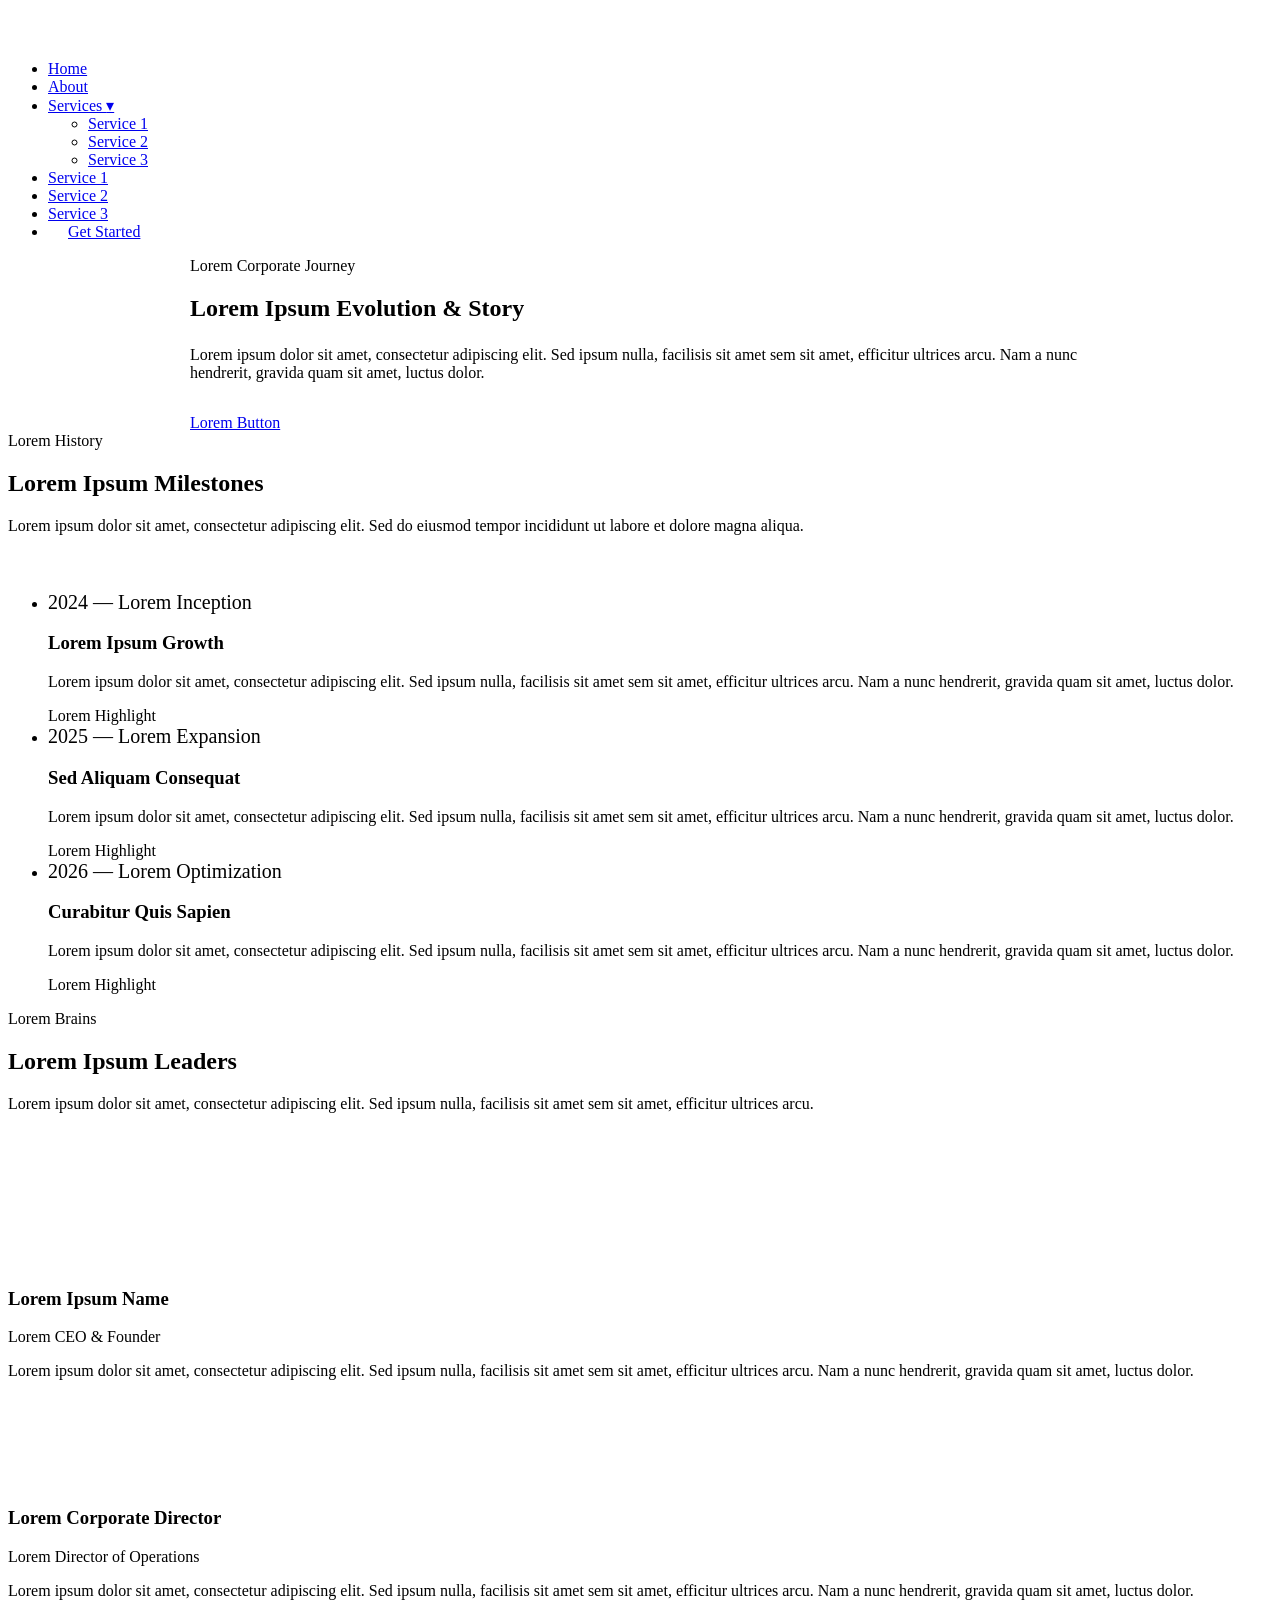
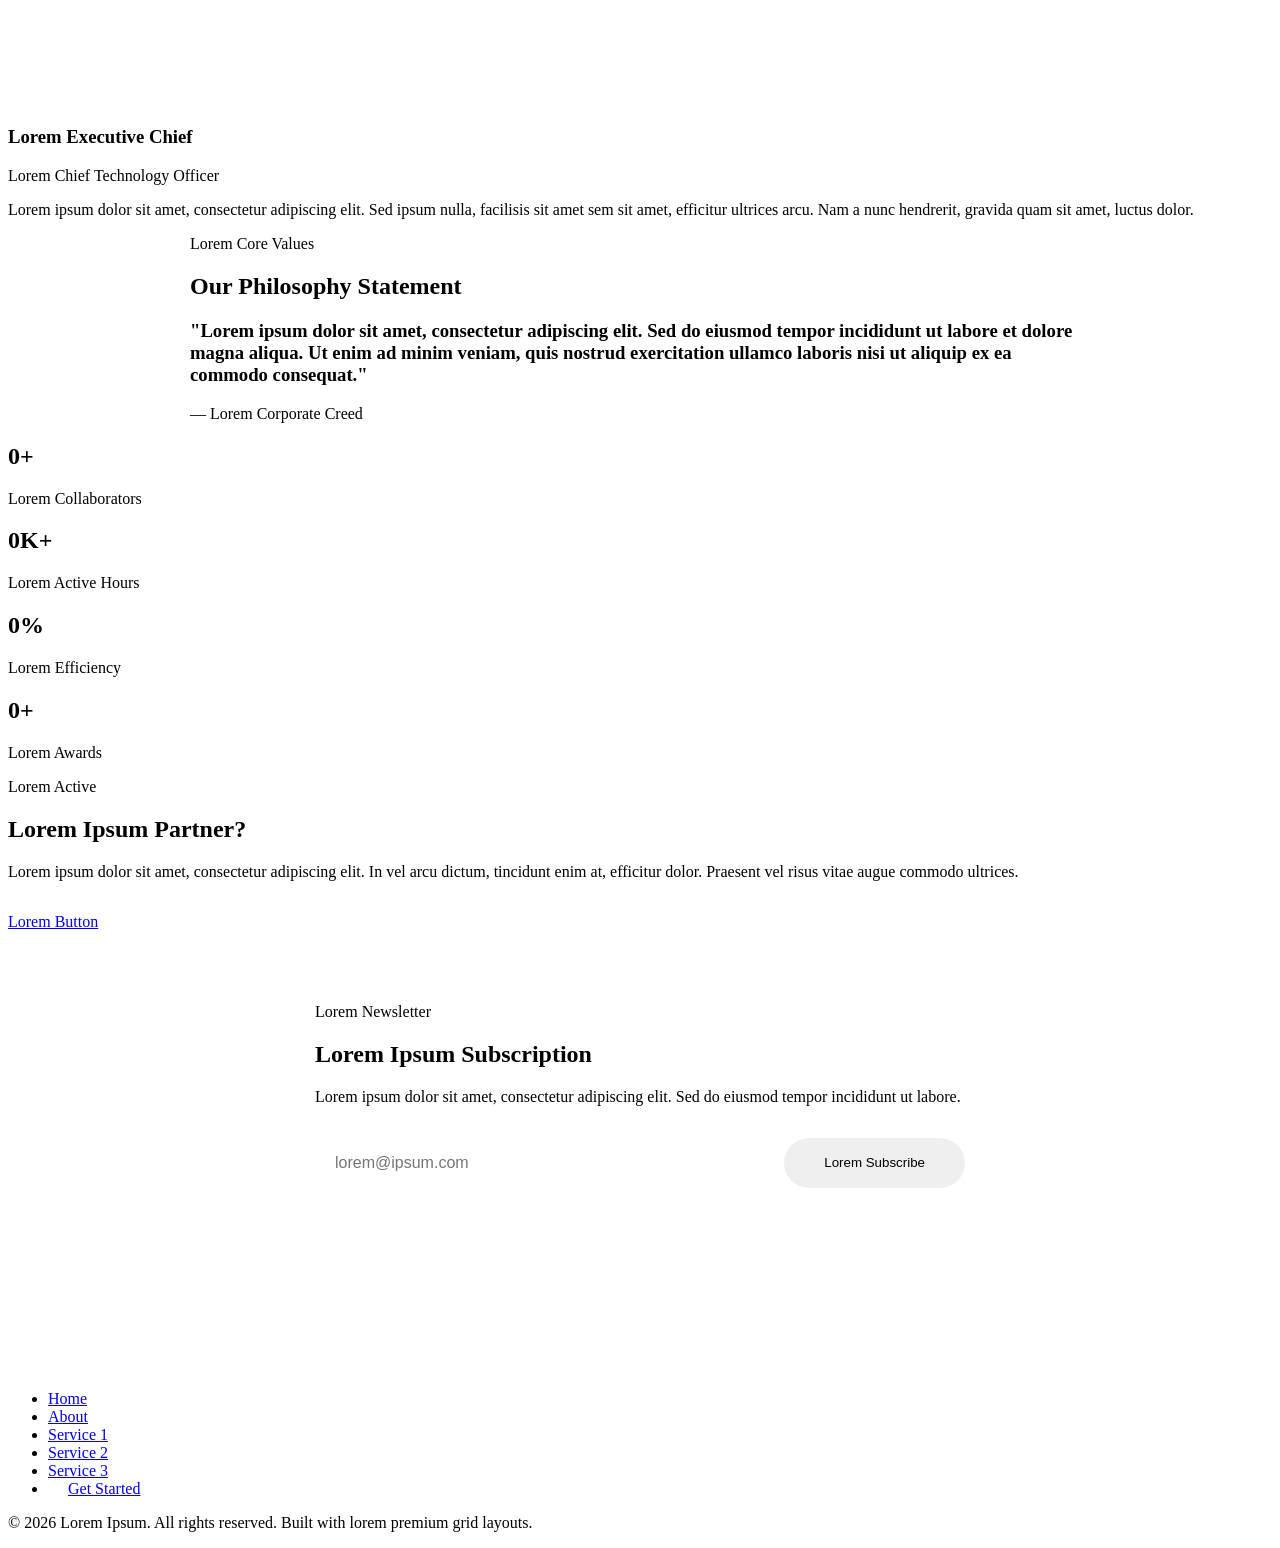
==== index.html @ fd23e847 "Add files via upload" ====
<!doctype html>
<html lang="en">
  <head>
    <meta charset="utf-8" />
    <meta http-equiv="X-UA-Compatible" content="IE=edge" />
    <title>Our Story | About Us</title>
    <meta name="description" content="Learn about our journey, meet our asymmetric leadership team, and discover the core values driving our innovation." />
    <meta name="viewport" content="width=device-width, initial-scale=1" />
    <link rel="stylesheet" href="./css/main.css" />
  </head>
  <body>
    <!-- Navbar (Global Framework Navigation) -->
    <nav class="navbar">
      <div class="nav-content">
        <div class="logo">
          <a href="index.html">
            <svg width="32" height="32" viewBox="0 0 512 512" fill="none" xmlns="http://www.w3.org/2000/svg">
              <rect width="512" height="512" rx="0" fill="var(--main-color)"/>
              <path d="M160 140H352V180H160V140ZM160 236H352V276H160V236ZM160 332H290V372H160V332Z" fill="var(--neutral-dark)"/>
            </svg>
          </a>
        </div>

        <ul class="nav-links">
          <li><a href="index.html">Home</a></li>
          <li class="active"><a href="about.html">About</a></li>
          <li class="dropdown desktop-only">
            <a href="#" class="drop-btn">Services <span class="arrow">&#9662;</span></a>
            <ul class="dropdown-content">
              <li><a href="service1.html">Service 1</a></li>
              <li><a href="service2.html">Service 2</a></li>
              <li><a href="service3.html">Service 3</a></li>
            </ul>
          </li>
          <li class="mobile-only"><a href="service1.html">Service 1</a></li>
          <li class="mobile-only"><a href="service2.html">Service 2</a></li>
          <li class="mobile-only"><a href="service3.html">Service 3</a></li>
          <li><a class="button-links nav-action-button" href="contact.html" style="padding: 0.5rem 1.25rem;">Get Started</a></li>
        </ul>

        <div class="hamburger" id="hamburger">
          <span></span>
          <span></span>
          <span></span>
        </div>
      </div>
    </nav>

    <!-- SECTION 1: Centered Brand Hero -->
    <section class="about-hero-center secondary-color-section dark-section">
      <div class="container">
        <div class="center scroll-anim" style="max-width: 900px; margin: 0 auto;">
          <span class="section-caption" style="color: var(--neutral-dark);">Lorem Corporate Journey</span>
          <h1>Lorem Ipsum Evolution &amp; Story</h1>
          <p style="margin-top: 1.5rem; margin-bottom: 2rem;">Lorem ipsum dolor sit amet, consectetur adipiscing elit. Sed ipsum nulla, facilisis sit amet sem sit amet, efficitur ultrices arcu. Nam a nunc hendrerit, gravida quam sit amet, luctus dolor.</p>
          <a class="button-links accent-button" href="#leadership">Lorem Button</a>
        </div>
      </div>
    </section>

    <!-- SECTION 2: Sticky Column Timeline Story -->
    <section>
      <div class="container">
        <div class="two-grid">
          <div class="left-sticky scroll-anim">
            <span class="section-caption">Lorem History</span>
            <h2>Lorem Ipsum Milestones</h2>
            <p style="margin-top: 1rem; margin-bottom: 2rem;">Lorem ipsum dolor sit amet, consectetur adipiscing elit. Sed do eiusmod tempor incididunt ut labore et dolore magna aliqua.</p>
            <div style="background-color: var(--main-color); height: 8px; width: 80px; border: 2.5px solid var(--neutral-dark);"></div>
          </div>
          <div>
            <ul class="vertical-list">
              <li class="scroll-anim scroll-delay-1">
                <span class="section-caption" style="font-size: 1.25rem;">2024 &mdash; Lorem Inception</span>
                <h3>Lorem Ipsum Growth</h3>
                <p>Lorem ipsum dolor sit amet, consectetur adipiscing elit. Sed ipsum nulla, facilisis sit amet sem sit amet, efficitur ultrices arcu. Nam a nunc hendrerit, gravida quam sit amet, luctus dolor.</p>
                <span class="section-caption-below">Lorem Highlight</span>
              </li>
              <li class="scroll-anim scroll-delay-2">
                <span class="section-caption" style="font-size: 1.25rem;">2025 &mdash; Lorem Expansion</span>
                <h3>Sed Aliquam Consequat</h3>
                <p>Lorem ipsum dolor sit amet, consectetur adipiscing elit. Sed ipsum nulla, facilisis sit amet sem sit amet, efficitur ultrices arcu. Nam a nunc hendrerit, gravida quam sit amet, luctus dolor.</p>
                <span class="section-caption-below">Lorem Highlight</span>
              </li>
              <li class="scroll-anim scroll-delay-3">
                <span class="section-caption" style="font-size: 1.25rem;">2026 &mdash; Lorem Optimization</span>
                <h3>Curabitur Quis Sapien</h3>
                <p>Lorem ipsum dolor sit amet, consectetur adipiscing elit. Sed ipsum nulla, facilisis sit amet sem sit amet, efficitur ultrices arcu. Nam a nunc hendrerit, gravida quam sit amet, luctus dolor.</p>
                <span class="section-caption-below">Lorem Highlight</span>
              </li>
            </ul>
          </div>
        </div>
      </div>
    </section>

    <!-- SECTION 3: Asymmetric Team Leadership Grid -->
    <section id="leadership" style="background-color: var(--neutral-light-gray); border-top: 2px solid var(--neutral-dark);">
      <div class="container">
        <div class="center scroll-anim" style="margin-bottom: 4rem;">
          <span class="section-caption">Lorem Brains</span>
          <h2>Lorem Ipsum Leaders</h2>
          <p>Lorem ipsum dolor sit amet, consectetur adipiscing elit. Sed ipsum nulla, facilisis sit amet sem sit amet, efficitur ultrices arcu.</p>
        </div>

        <div class="team-grid-asymmetric">
          <div class="left-col">
            <div class="leader-card scroll-anim scroll-delay-1">
              <svg xmlns="http://www.w3.org/2000/svg" width="64" height="64" viewBox="0 0 24 24" fill="none" stroke="var(--main-color)" stroke-width="2" stroke-linecap="round" stroke-linejoin="round" style="margin-bottom: 1.5rem;">
                <path d="M20 21v-2a4 4 0 0 0-4-4H8a4 4 0 0 0-4 4v2"></path>
                <circle cx="12" cy="7" r="4"></circle>
              </svg>
              <h3>Lorem Ipsum Name</h3>
              <p class="leader-title">Lorem CEO &amp; Founder</p>
              <p class="leader-bio">Lorem ipsum dolor sit amet, consectetur adipiscing elit. Sed ipsum nulla, facilisis sit amet sem sit amet, efficitur ultrices arcu. Nam a nunc hendrerit, gravida quam sit amet, luctus dolor.</p>
            </div>

            <div class="leader-card scroll-anim scroll-delay-3">
              <svg xmlns="http://www.w3.org/2000/svg" width="64" height="64" viewBox="0 0 24 24" fill="none" stroke="var(--neutral-dark)" stroke-width="2" stroke-linecap="round" stroke-linejoin="round" style="margin-bottom: 1.5rem;">
                <path d="M20 21v-2a4 4 0 0 0-4-4H8a4 4 0 0 0-4 4v2"></path>
                <circle cx="12" cy="7" r="4"></circle>
              </svg>
              <h3>Lorem Corporate Director</h3>
              <p class="leader-title">Lorem Director of Operations</p>
              <p class="leader-bio">Lorem ipsum dolor sit amet, consectetur adipiscing elit. Sed ipsum nulla, facilisis sit amet sem sit amet, efficitur ultrices arcu. Nam a nunc hendrerit, gravida quam sit amet, luctus dolor.</p>
            </div>
          </div>

          <div class="right-col">
            <div class="leader-card scroll-anim scroll-delay-2">
              <svg xmlns="http://www.w3.org/2000/svg" width="64" height="64" viewBox="0 0 24 24" fill="none" stroke="var(--secondary-color)" stroke-width="2" stroke-linecap="round" stroke-linejoin="round" style="margin-bottom: 1.5rem;">
                <path d="M20 21v-2a4 4 0 0 0-4-4H8a4 4 0 0 0-4 4v2"></path>
                <circle cx="12" cy="7" r="4"></circle>
              </svg>
              <h3>Lorem Executive Chief</h3>
              <p class="leader-title">Lorem Chief Technology Officer</p>
              <p class="leader-bio">Lorem ipsum dolor sit amet, consectetur adipiscing elit. Sed ipsum nulla, facilisis sit amet sem sit amet, efficitur ultrices arcu. Nam a nunc hendrerit, gravida quam sit amet, luctus dolor.</p>
            </div>
          </div>
        </div>
      </div>
    </section>

    <!-- SECTION 4: Immersive Philosophy Quote Band -->
    <section class="main-color-section dark-section">
      <div class="container">
        <div class="center scroll-anim" style="max-width: 900px; margin: 0 auto;">
          <span class="section-caption" style="color: var(--neutral-dark);">Lorem Core Values</span>
          <h2>Our Philosophy Statement</h2>
          <div class="testimony-div scroll-anim scroll-delay-2" style="border-left-color: var(--neutral-dark); text-align: left;">
            <h3>"Lorem ipsum dolor sit amet, consectetur adipiscing elit. Sed do eiusmod tempor incididunt ut labore et dolore magna aliqua. Ut enim ad minim veniam, quis nostrud exercitation ullamco laboris nisi ut aliquip ex ea commodo consequat."</h3>
            <p style="color: var(--neutral-dark);">&mdash; Lorem Corporate Creed</p>
          </div>
        </div>
      </div>
    </section>

    <!-- SECTION 5: Numeric Stat Callouts -->
    <section>
      <div class="container">
        <div class="center-figures scroll-anim">
          <div class="vertical-figure">
            <h2><span class="stat-counter" data-target="240">0</span>+</h2>
            <p>Lorem Collaborators</p>
          </div>
          <div class="vertical-figure">
            <h2><span class="stat-counter" data-target="15">0</span>K+</h2>
            <p>Lorem Active Hours</p>
          </div>
          <div class="vertical-figure">
            <h2><span class="stat-counter" data-target="98">0</span>%</h2>
            <p>Lorem Efficiency</p>
          </div>
          <div class="vertical-figure">
            <h2><span class="stat-counter" data-target="50">0</span>+</h2>
            <p>Lorem Awards</p>
          </div>
        </div>
      </div>
    </section>

    <!-- SECTION 6: Ultimate Dynamic CTA Block -->
    <section style="background-color: var(--neutral-light-gray);">
      <div class="container">
        <div class="center scroll-anim">
          <span class="section-caption">Lorem Active</span>
          <h2>Lorem Ipsum Partner?</h2>
          <p>Lorem ipsum dolor sit amet, consectetur adipiscing elit. In vel arcu dictum, tincidunt enim at, efficitur dolor. Praesent vel risus vitae augue commodo ultrices.</p>
          <div style="margin-top: 2rem;">
            <a class="button-links accent-button" href="contact.html">Lorem Button</a>
          </div>
        </div>
      </div>
    </section>

    <!-- SECTION: Newsletter Subscription -->
    <section class="newsletter-section" style="background-color: var(--neutral-light-gray); border-top: 1px solid var(--border-color); border-bottom: 1px solid var(--border-color); padding: 4.5rem 5%;">
      <div class="container">
        <div class="center scroll-anim" style="max-width: 650px; margin: 0 auto;">
          <span class="section-caption">Lorem Newsletter</span>
          <h2>Lorem Ipsum Subscription</h2>
          <p style="margin-bottom: 2rem;">Lorem ipsum dolor sit amet, consectetur adipiscing elit. Sed do eiusmod tempor incididunt ut labore.</p>
          <form class="scroll-anim scroll-delay-2" style="width: 100%; display: flex; gap: 1rem; flex-wrap: wrap; justify-content: center;">
            <input type="email" placeholder="lorem@ipsum.com" required style="flex: 1; min-width: 280px; padding: 1rem 1.25rem; border: 2px solid var(--neutral-dark); border-radius: 50px; font-size: 1rem; color: var(--neutral-dark); background-color: var(--neutral-light); outline: none; transition: border-color var(--transition-speed);" />
            <button type="submit" class="button-links accent-button" style="padding: 1rem 2.5rem; border-radius: 50px; border: none; white-space: nowrap;">Lorem Subscribe</button>
          </form>
        </div>
      </div>
    </section>

    <!-- Footer (Global Static Footer) -->
    <footer class="light-footer">
      <div class="footer-content">
        <div class="logo">
          <a href="index.html">
            <svg width="40" height="40" viewBox="0 0 512 512" fill="none" xmlns="http://www.w3.org/2000/svg">
              <rect width="512" height="512" rx="120" fill="var(--main-color)"/>
              <path d="M160 140H352V180H160V140ZM160 236H352V276H160V236ZM160 332H290V372H160V332Z" fill="white"/>
            </svg>
          </a>
          <p style="margin-top: 1rem; font-size: 0.95rem; max-width: 300px; color: rgba(255, 255, 255, 0.65);">Lorem ipsum dolor sit amet, consectetur adipiscing elit. Cras lobortis felis dolor, ut hendrerit.</p>
        </div>
        <ul class="nav-links">
          <li><a href="index.html">Home</a></li>
          <li><a href="about.html">About</a></li>
          <li><a href="service1.html">Service 1</a></li>
          <li><a href="service2.html">Service 2</a></li>
          <li><a href="service3.html">Service 3</a></li>
          <li><a class="button-links nav-action-button" href="contact.html" style="padding: 0.5rem 1.25rem;">Get Started</a></li>
        </ul>
      </div>
      <div class="container">
        <p class="copyright">&copy; 2026 Lorem Ipsum. All rights reserved. Built with lorem premium grid layouts.</p>
      </div>
    </footer>

    <script type="module" src="./js/index.js"></script>
  </body>
</html>
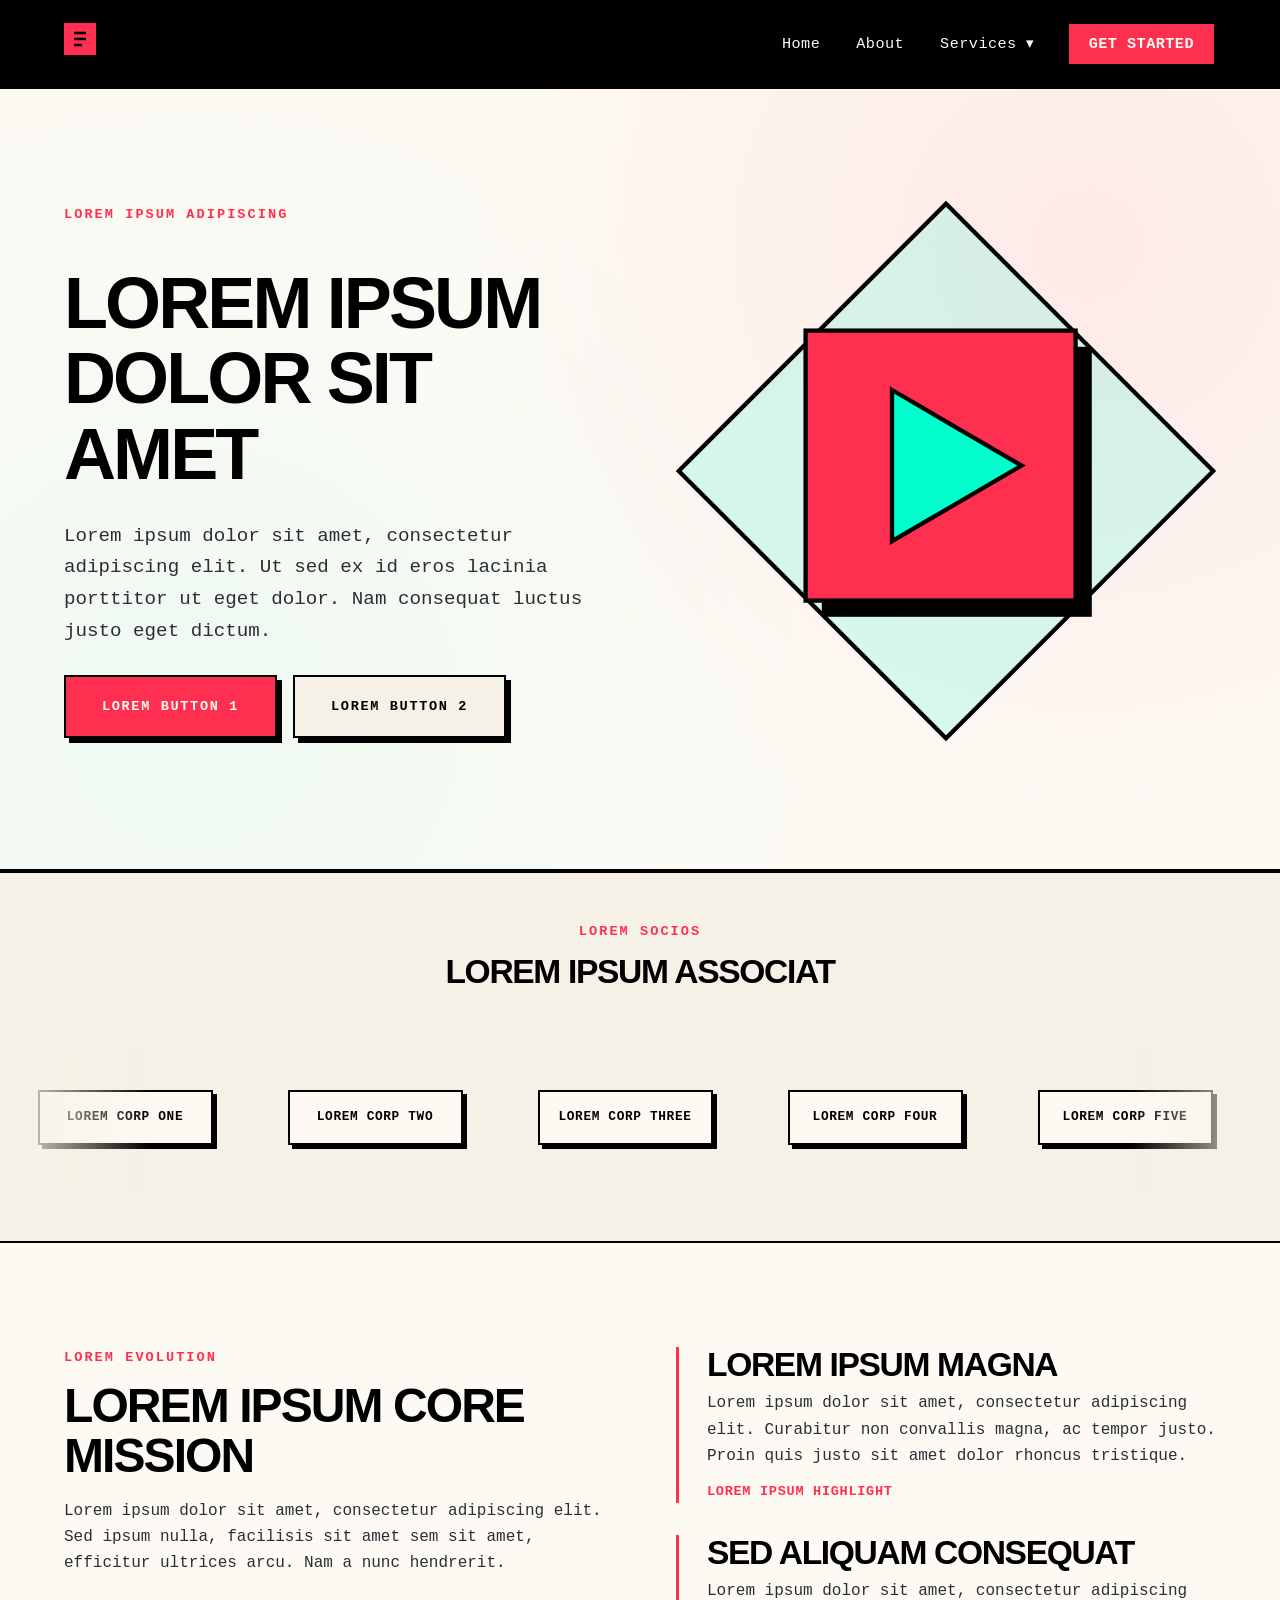
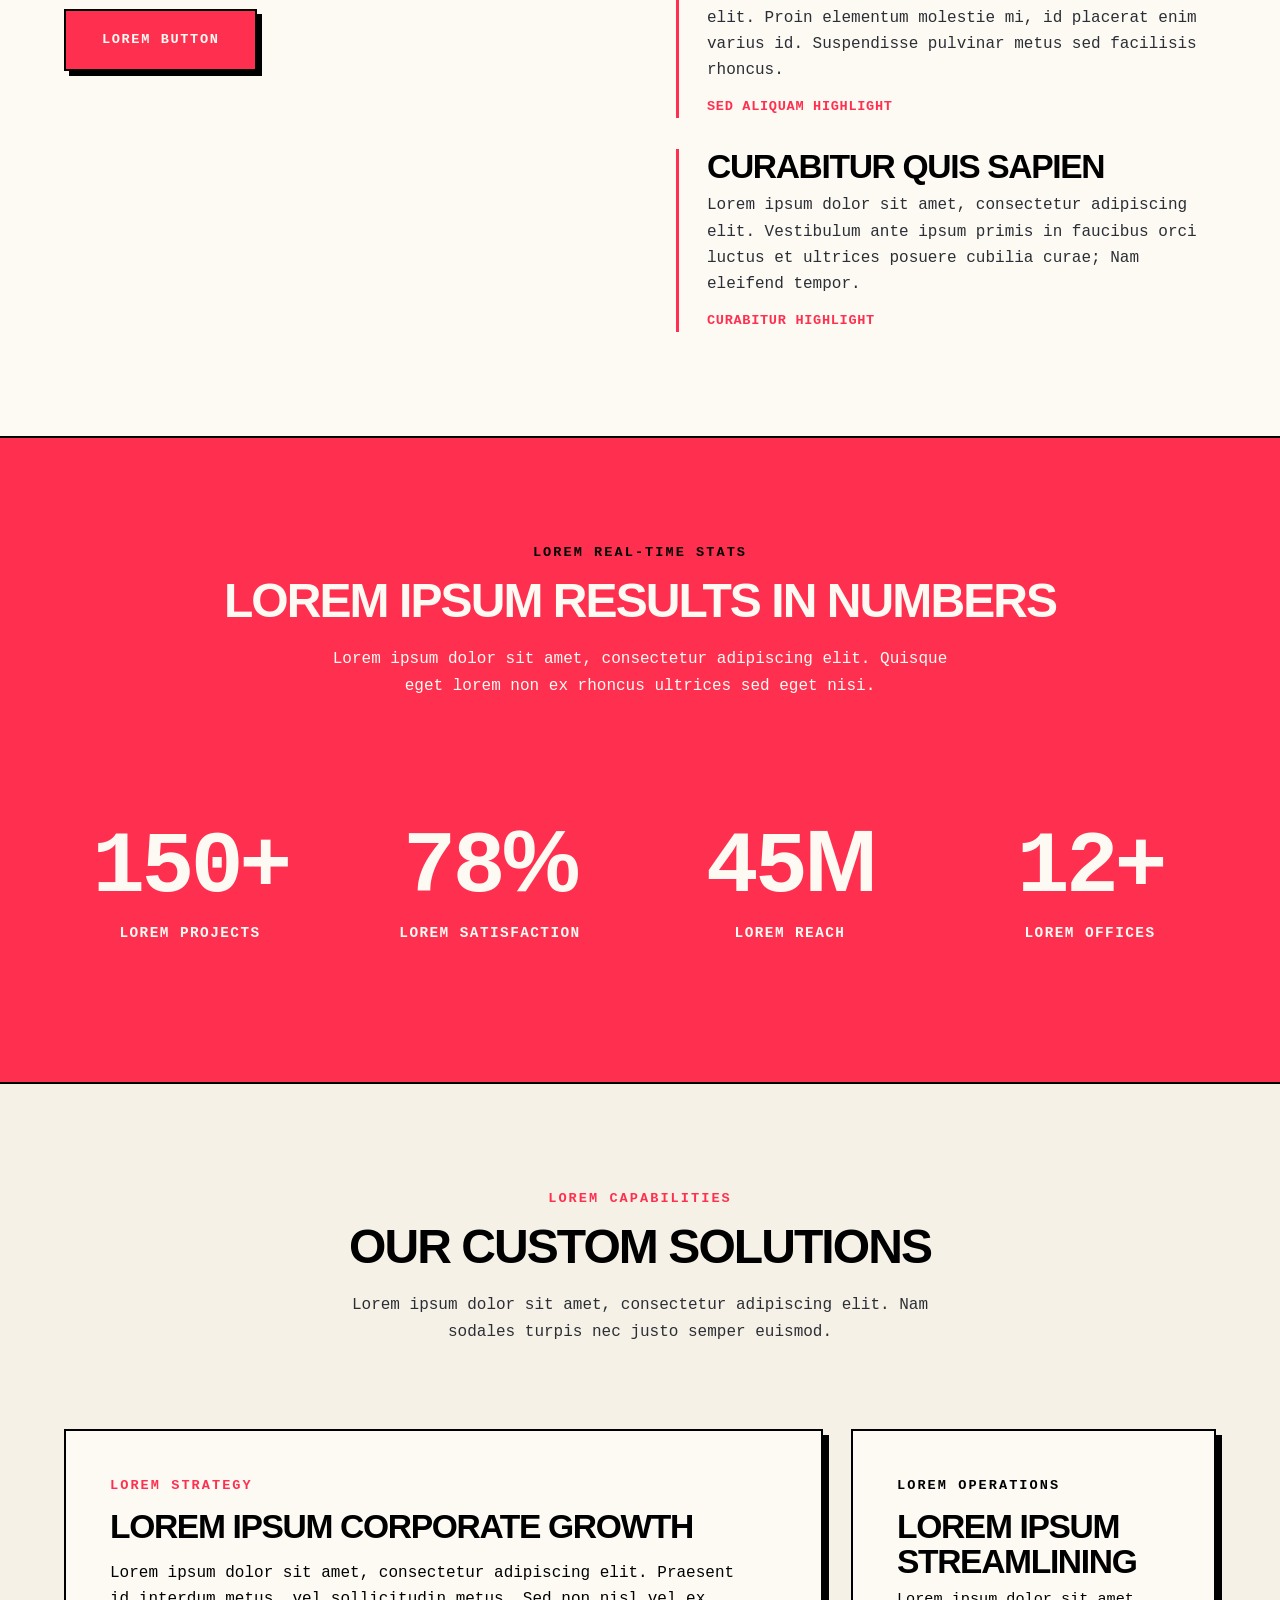
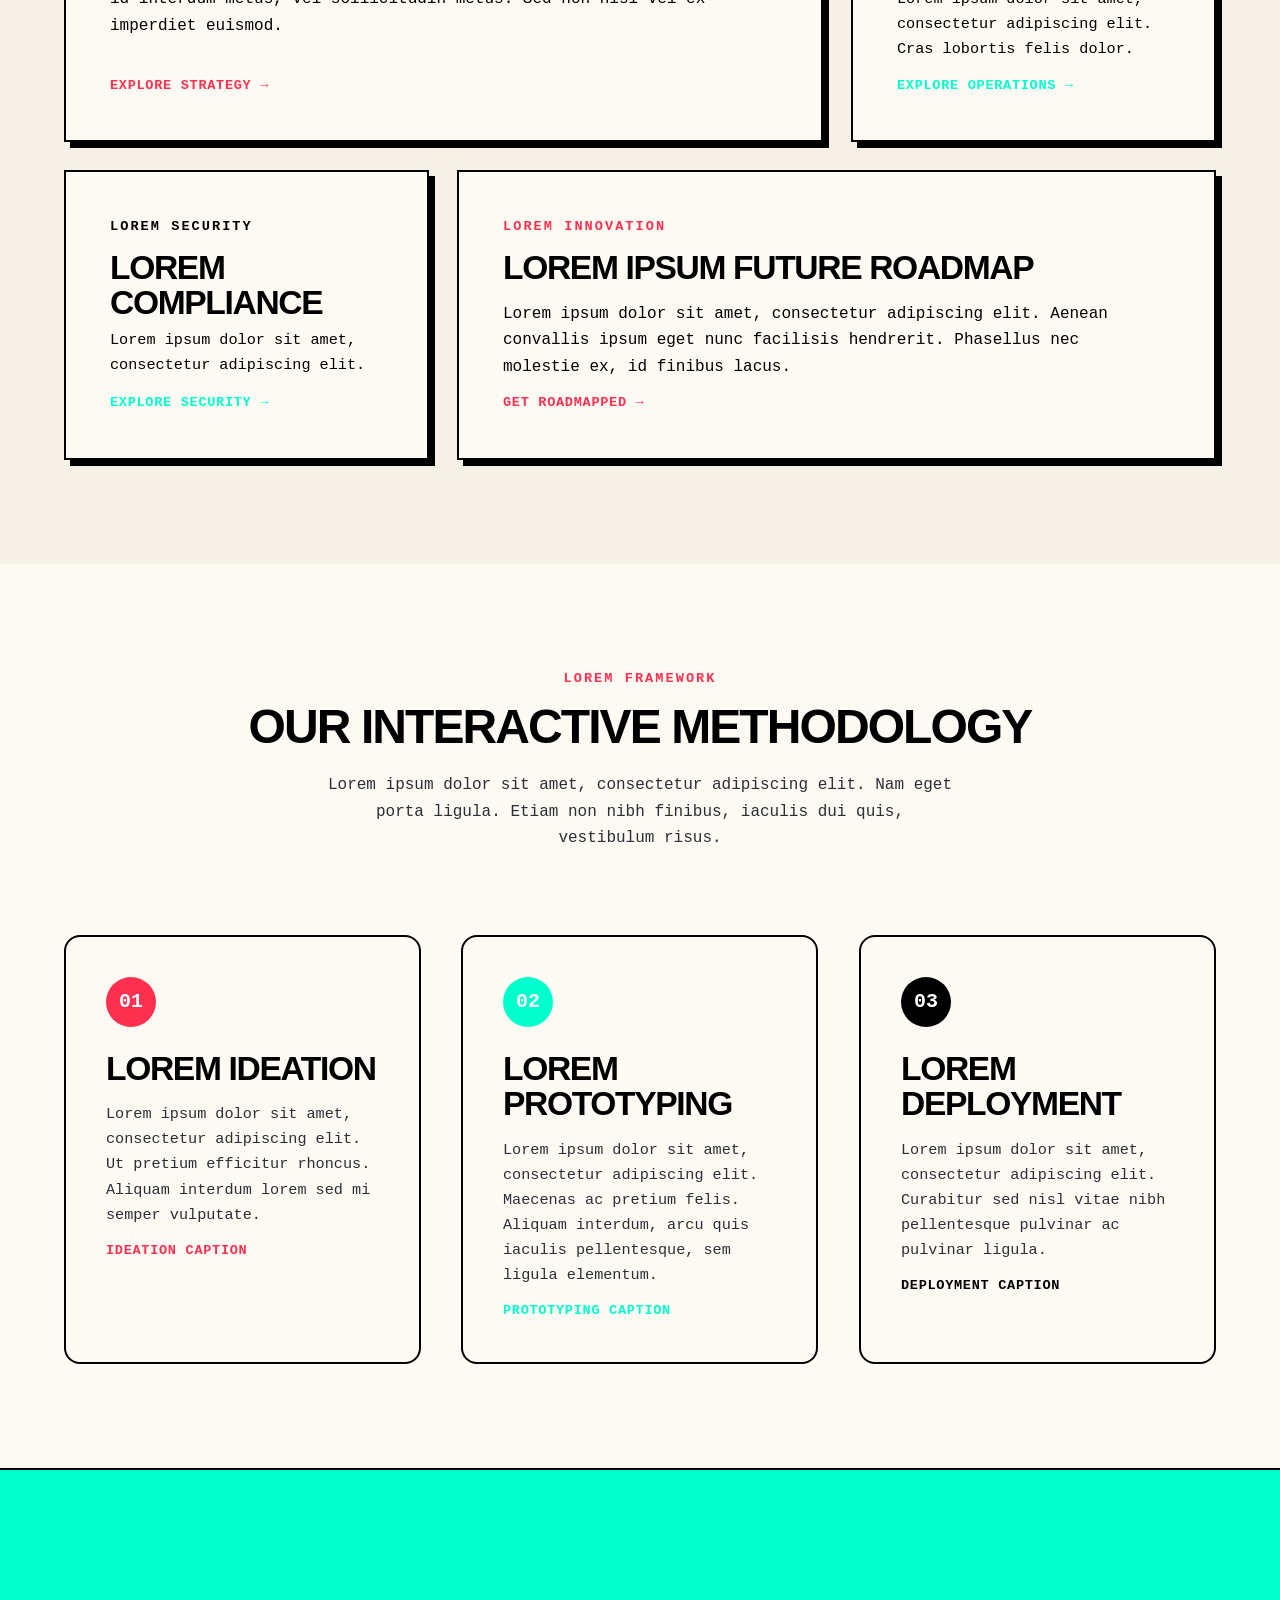
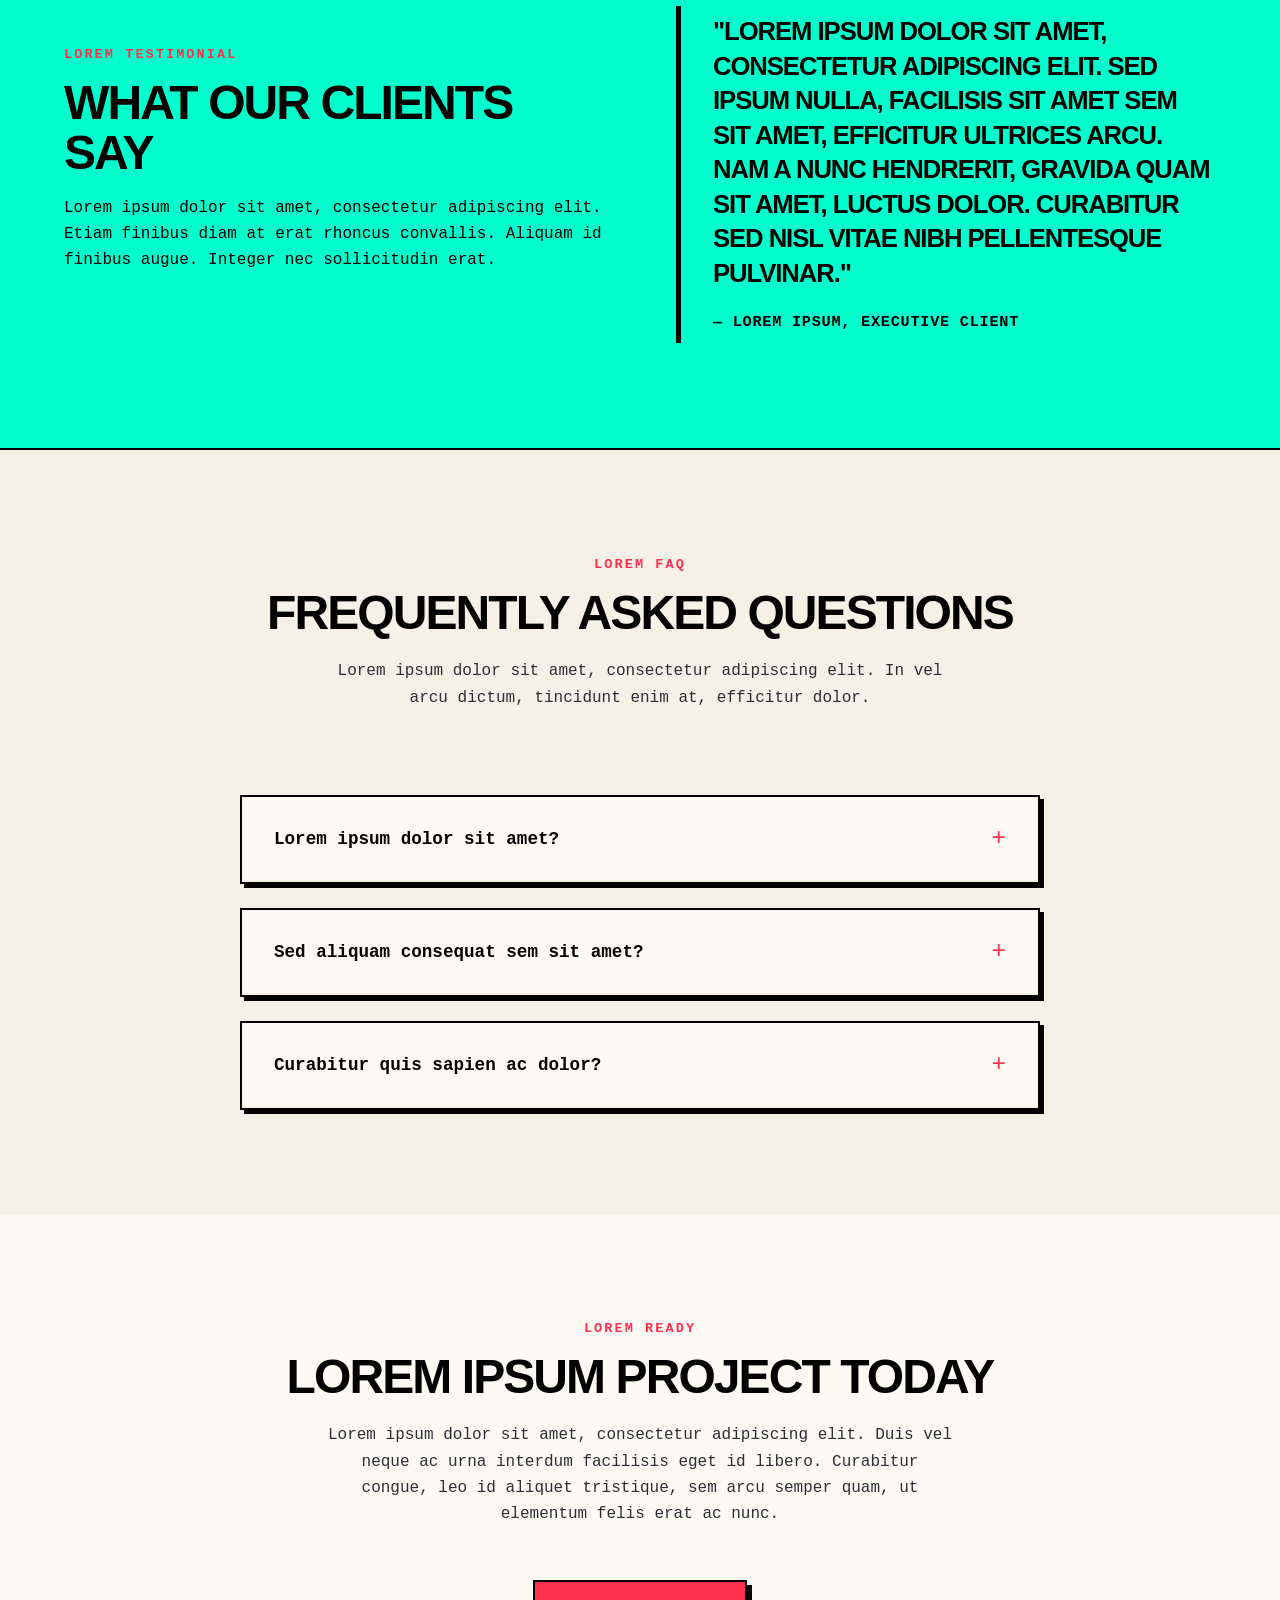
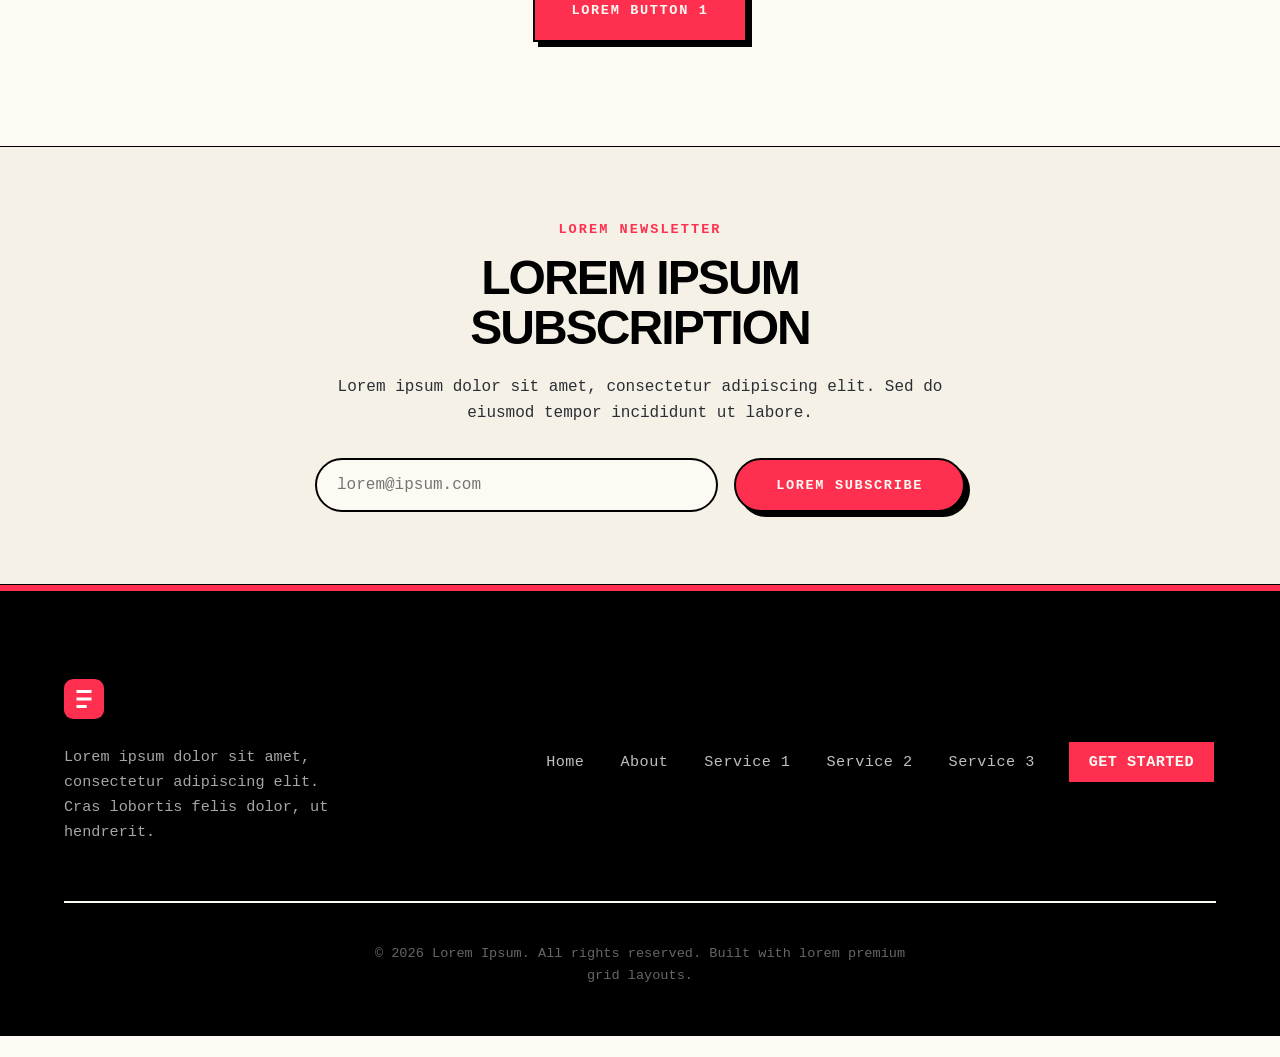
==== commit 7c8cfe3c: "Add files via upload" ====
--- a/index.html
+++ b/index.html
@@ -3,8 +3,8 @@
   <head>
     <meta charset="utf-8" />
     <meta http-equiv="X-UA-Compatible" content="IE=edge" />
-    <title>Our Story | About Us</title>
-    <meta name="description" content="Learn about our journey, meet our asymmetric leadership team, and discover the core values driving our innovation." />
+    <title>Enterprise Template | Home</title>
+    <meta name="description" content="A premium responsive multi-page website template for business clients, styled in vibrant high-contrast colors with scrolling entry animations." />
     <meta name="viewport" content="width=device-width, initial-scale=1" />
     <link rel="stylesheet" href="./css/main.css" />
   </head>
@@ -22,8 +22,8 @@
         </div>
 
         <ul class="nav-links">
-          <li><a href="index.html">Home</a></li>
-          <li class="active"><a href="about.html">About</a></li>
+          <li class="active"><a href="index.html">Home</a></li>
+          <li><a href="about.html">About</a></li>
           <li class="dropdown desktop-only">
             <a href="#" class="drop-btn">Services <span class="arrow">&#9662;</span></a>
             <ul class="dropdown-content">
@@ -46,47 +46,95 @@
       </div>
     </nav>
 
-    <!-- SECTION 1: Centered Brand Hero -->
-    <section class="about-hero-center secondary-color-section dark-section">
-      <div class="container">
-        <div class="center scroll-anim" style="max-width: 900px; margin: 0 auto;">
-          <span class="section-caption" style="color: var(--neutral-dark);">Lorem Corporate Journey</span>
-          <h1>Lorem Ipsum Evolution &amp; Story</h1>
-          <p style="margin-top: 1.5rem; margin-bottom: 2rem;">Lorem ipsum dolor sit amet, consectetur adipiscing elit. Sed ipsum nulla, facilisis sit amet sem sit amet, efficitur ultrices arcu. Nam a nunc hendrerit, gravida quam sit amet, luctus dolor.</p>
-          <a class="button-links accent-button" href="#leadership">Lorem Button</a>
-        </div>
-      </div>
-    </section>
-
-    <!-- SECTION 2: Sticky Column Timeline Story -->
+    <!-- SECTION 1: Dynamic Hero Section -->
+    <section class="hero-banner">
+      <div class="container">
+        <div class="two-grid">
+          <div class="hero-content scroll-anim">
+            <span class="section-caption">Lorem Ipsum Adipiscing</span>
+            <h1>Lorem Ipsum Dolor Sit Amet</h1>
+            <p>Lorem ipsum dolor sit amet, consectetur adipiscing elit. Ut sed ex id eros lacinia porttitor ut eget dolor. Nam consequat luctus justo eget dictum.</p>
+            <div style="display: flex; gap: 1rem; flex-wrap: wrap;">
+              <a class="button-links accent-button" href="contact.html">Lorem Button 1</a>
+              <a class="button-links light-button" href="about.html">Lorem Button 2</a>
+            </div>
+          </div>
+          <div class="scroll-anim scroll-delay-2" style="display: flex; justify-content: center; align-items: center;">
+            <svg width="100%" height="auto" max-width="450px" viewBox="0 0 500 500" fill="none" xmlns="http://www.w3.org/2000/svg">
+              <!-- Rotated background square for brutalist frame -->
+              <rect x="75" y="75" width="350" height="350" fill="var(--secondary-color)" fill-opacity="0.15" stroke="var(--neutral-dark)" stroke-width="4" transform="rotate(45 250 250)"/>
+              <!-- Flat heavy offset card shadow -->
+              <rect x="135" y="135" width="250" height="250" fill="var(--neutral-dark)"/>
+              <!-- Foreground card with thick border -->
+              <rect x="120" y="120" width="250" height="250" fill="var(--main-color)" stroke="var(--neutral-dark)" stroke-width="4"/>
+              <!-- Embedded geometric tech symbol -->
+              <polygon points="200,175 320,245 200,315" fill="var(--secondary-color)" stroke="var(--neutral-dark)" stroke-width="4"/>
+            </svg>
+          </div>
+        </div>
+      </div>
+    </section>
+
+    <!-- SECTION 2: Trusted Client Carousel -->
+    <section style="padding: 3rem 0; border-top: 2.5px solid var(--neutral-dark); border-bottom: 2.5px solid var(--neutral-dark); background-color: var(--neutral-light-gray);">
+      <div class="container">
+        <div class="center" style="margin-bottom: 2rem;">
+          <span class="section-caption">Lorem Socios</span>
+          <h3>Lorem Ipsum Associat</h3>
+        </div>
+      </div>
+      <div class="carousel-container">
+        <div class="carousel-track">
+          <div class="slide"><div class="placeholder-logo">Lorem Corp One</div></div>
+          <div class="slide"><div class="placeholder-logo">Lorem Corp Two</div></div>
+          <div class="slide"><div class="placeholder-logo">Lorem Corp Three</div></div>
+          <div class="slide"><div class="placeholder-logo">Lorem Corp Four</div></div>
+          <div class="slide"><div class="placeholder-logo">Lorem Corp Five</div></div>
+          <div class="slide"><div class="placeholder-logo">Lorem Corp Six</div></div>
+          
+          <div class="slide"><div class="placeholder-logo">Lorem Corp One</div></div>
+          <div class="slide"><div class="placeholder-logo">Lorem Corp Two</div></div>
+          <div class="slide"><div class="placeholder-logo">Lorem Corp Three</div></div>
+          <div class="slide"><div class="placeholder-logo">Lorem Corp Four</div></div>
+          <div class="slide"><div class="placeholder-logo">Lorem Corp Five</div></div>
+          <div class="slide"><div class="placeholder-logo">Lorem Corp Six</div></div>
+          
+          <div class="slide"><div class="placeholder-logo">Lorem Corp One</div></div>
+          <div class="slide"><div class="placeholder-logo">Lorem Corp Two</div></div>
+          <div class="slide"><div class="placeholder-logo">Lorem Corp Three</div></div>
+          <div class="slide"><div class="placeholder-logo">Lorem Corp Four</div></div>
+          <div class="slide"><div class="placeholder-logo">Lorem Corp Five</div></div>
+          <div class="slide"><div class="placeholder-logo">Lorem Corp Six</div></div>
+        </div>
+      </div>
+    </section>
+
+    <!-- SECTION 3: Split Section with Sticky Left -->
     <section>
       <div class="container">
         <div class="two-grid">
           <div class="left-sticky scroll-anim">
-            <span class="section-caption">Lorem History</span>
-            <h2>Lorem Ipsum Milestones</h2>
-            <p style="margin-top: 1rem; margin-bottom: 2rem;">Lorem ipsum dolor sit amet, consectetur adipiscing elit. Sed do eiusmod tempor incididunt ut labore et dolore magna aliqua.</p>
-            <div style="background-color: var(--main-color); height: 8px; width: 80px; border: 2.5px solid var(--neutral-dark);"></div>
+            <span class="section-caption">Lorem Evolution</span>
+            <h2>Lorem Ipsum Core Mission</h2>
+            <p style="margin-top: 1rem; margin-bottom: 2rem;">Lorem ipsum dolor sit amet, consectetur adipiscing elit. Sed ipsum nulla, facilisis sit amet sem sit amet, efficitur ultrices arcu. Nam a nunc hendrerit.</p>
+            <a class="button-links accent-button" href="about.html">Lorem Button</a>
           </div>
           <div>
             <ul class="vertical-list">
               <li class="scroll-anim scroll-delay-1">
-                <span class="section-caption" style="font-size: 1.25rem;">2024 &mdash; Lorem Inception</span>
-                <h3>Lorem Ipsum Growth</h3>
-                <p>Lorem ipsum dolor sit amet, consectetur adipiscing elit. Sed ipsum nulla, facilisis sit amet sem sit amet, efficitur ultrices arcu. Nam a nunc hendrerit, gravida quam sit amet, luctus dolor.</p>
-                <span class="section-caption-below">Lorem Highlight</span>
+                <h3>Lorem Ipsum Magna</h3>
+                <p>Lorem ipsum dolor sit amet, consectetur adipiscing elit. Curabitur non convallis magna, ac tempor justo. Proin quis justo sit amet dolor rhoncus tristique.</p>
+                <span class="section-caption-below">Lorem Ipsum Highlight</span>
               </li>
               <li class="scroll-anim scroll-delay-2">
-                <span class="section-caption" style="font-size: 1.25rem;">2025 &mdash; Lorem Expansion</span>
                 <h3>Sed Aliquam Consequat</h3>
-                <p>Lorem ipsum dolor sit amet, consectetur adipiscing elit. Sed ipsum nulla, facilisis sit amet sem sit amet, efficitur ultrices arcu. Nam a nunc hendrerit, gravida quam sit amet, luctus dolor.</p>
-                <span class="section-caption-below">Lorem Highlight</span>
+                <p>Lorem ipsum dolor sit amet, consectetur adipiscing elit. Proin elementum molestie mi, id placerat enim varius id. Suspendisse pulvinar metus sed facilisis rhoncus.</p>
+                <span class="section-caption-below">Sed Aliquam Highlight</span>
               </li>
               <li class="scroll-anim scroll-delay-3">
-                <span class="section-caption" style="font-size: 1.25rem;">2026 &mdash; Lorem Optimization</span>
                 <h3>Curabitur Quis Sapien</h3>
-                <p>Lorem ipsum dolor sit amet, consectetur adipiscing elit. Sed ipsum nulla, facilisis sit amet sem sit amet, efficitur ultrices arcu. Nam a nunc hendrerit, gravida quam sit amet, luctus dolor.</p>
-                <span class="section-caption-below">Lorem Highlight</span>
+                <p>Lorem ipsum dolor sit amet, consectetur adipiscing elit. Vestibulum ante ipsum primis in faucibus orci luctus et ultrices posuere cubilia curae; Nam eleifend tempor.</p>
+                <span class="section-caption-below">Curabitur Highlight</span>
               </li>
             </ul>
           </div>
@@ -94,100 +142,194 @@
       </div>
     </section>
 
-    <!-- SECTION 3: Asymmetric Team Leadership Grid -->
-    <section id="leadership" style="background-color: var(--neutral-light-gray); border-top: 2px solid var(--neutral-dark);">
+    <!-- SECTION 4: Stylized Main Color Band (Credential + Counter Metrics) -->
+    <section class="main-color-section dark-section">
       <div class="container">
         <div class="center scroll-anim" style="margin-bottom: 4rem;">
-          <span class="section-caption">Lorem Brains</span>
-          <h2>Lorem Ipsum Leaders</h2>
-          <p>Lorem ipsum dolor sit amet, consectetur adipiscing elit. Sed ipsum nulla, facilisis sit amet sem sit amet, efficitur ultrices arcu.</p>
-        </div>
-
-        <div class="team-grid-asymmetric">
-          <div class="left-col">
-            <div class="leader-card scroll-anim scroll-delay-1">
-              <svg xmlns="http://www.w3.org/2000/svg" width="64" height="64" viewBox="0 0 24 24" fill="none" stroke="var(--main-color)" stroke-width="2" stroke-linecap="round" stroke-linejoin="round" style="margin-bottom: 1.5rem;">
-                <path d="M20 21v-2a4 4 0 0 0-4-4H8a4 4 0 0 0-4 4v2"></path>
-                <circle cx="12" cy="7" r="4"></circle>
-              </svg>
-              <h3>Lorem Ipsum Name</h3>
-              <p class="leader-title">Lorem CEO &amp; Founder</p>
-              <p class="leader-bio">Lorem ipsum dolor sit amet, consectetur adipiscing elit. Sed ipsum nulla, facilisis sit amet sem sit amet, efficitur ultrices arcu. Nam a nunc hendrerit, gravida quam sit amet, luctus dolor.</p>
-            </div>
-
-            <div class="leader-card scroll-anim scroll-delay-3">
-              <svg xmlns="http://www.w3.org/2000/svg" width="64" height="64" viewBox="0 0 24 24" fill="none" stroke="var(--neutral-dark)" stroke-width="2" stroke-linecap="round" stroke-linejoin="round" style="margin-bottom: 1.5rem;">
-                <path d="M20 21v-2a4 4 0 0 0-4-4H8a4 4 0 0 0-4 4v2"></path>
-                <circle cx="12" cy="7" r="4"></circle>
-              </svg>
-              <h3>Lorem Corporate Director</h3>
-              <p class="leader-title">Lorem Director of Operations</p>
-              <p class="leader-bio">Lorem ipsum dolor sit amet, consectetur adipiscing elit. Sed ipsum nulla, facilisis sit amet sem sit amet, efficitur ultrices arcu. Nam a nunc hendrerit, gravida quam sit amet, luctus dolor.</p>
-            </div>
-          </div>
-
-          <div class="right-col">
-            <div class="leader-card scroll-anim scroll-delay-2">
-              <svg xmlns="http://www.w3.org/2000/svg" width="64" height="64" viewBox="0 0 24 24" fill="none" stroke="var(--secondary-color)" stroke-width="2" stroke-linecap="round" stroke-linejoin="round" style="margin-bottom: 1.5rem;">
-                <path d="M20 21v-2a4 4 0 0 0-4-4H8a4 4 0 0 0-4 4v2"></path>
-                <circle cx="12" cy="7" r="4"></circle>
-              </svg>
-              <h3>Lorem Executive Chief</h3>
-              <p class="leader-title">Lorem Chief Technology Officer</p>
-              <p class="leader-bio">Lorem ipsum dolor sit amet, consectetur adipiscing elit. Sed ipsum nulla, facilisis sit amet sem sit amet, efficitur ultrices arcu. Nam a nunc hendrerit, gravida quam sit amet, luctus dolor.</p>
-            </div>
-          </div>
-        </div>
-      </div>
-    </section>
-
-    <!-- SECTION 4: Immersive Philosophy Quote Band -->
-    <section class="main-color-section dark-section">
-      <div class="container">
-        <div class="center scroll-anim" style="max-width: 900px; margin: 0 auto;">
-          <span class="section-caption" style="color: var(--neutral-dark);">Lorem Core Values</span>
-          <h2>Our Philosophy Statement</h2>
-          <div class="testimony-div scroll-anim scroll-delay-2" style="border-left-color: var(--neutral-dark); text-align: left;">
-            <h3>"Lorem ipsum dolor sit amet, consectetur adipiscing elit. Sed do eiusmod tempor incididunt ut labore et dolore magna aliqua. Ut enim ad minim veniam, quis nostrud exercitation ullamco laboris nisi ut aliquip ex ea commodo consequat."</h3>
-            <p style="color: var(--neutral-dark);">&mdash; Lorem Corporate Creed</p>
-          </div>
-        </div>
-      </div>
-    </section>
-
-    <!-- SECTION 5: Numeric Stat Callouts -->
-    <section>
-      <div class="container">
+          <span class="section-caption" style="color: var(--neutral-dark);">Lorem Real-time Stats</span>
+          <h2>Lorem Ipsum Results in Numbers</h2>
+          <p>Lorem ipsum dolor sit amet, consectetur adipiscing elit. Quisque eget lorem non ex rhoncus ultrices sed eget nisi.</p>
+        </div>
+        
         <div class="center-figures scroll-anim">
           <div class="vertical-figure">
-            <h2><span class="stat-counter" data-target="240">0</span>+</h2>
-            <p>Lorem Collaborators</p>
+            <h2><span class="stat-counter" data-target="150">0</span>+</h2>
+            <p>Lorem Projects</p>
           </div>
           <div class="vertical-figure">
-            <h2><span class="stat-counter" data-target="15">0</span>K+</h2>
-            <p>Lorem Active Hours</p>
+            <h2><span class="stat-counter" data-target="99">0</span>%</h2>
+            <p>Lorem Satisfaction</p>
           </div>
           <div class="vertical-figure">
-            <h2><span class="stat-counter" data-target="98">0</span>%</h2>
-            <p>Lorem Efficiency</p>
+            <h2><span class="stat-counter" data-target="45">0</span>M</h2>
+            <p>Lorem Reach</p>
           </div>
           <div class="vertical-figure">
-            <h2><span class="stat-counter" data-target="50">0</span>+</h2>
-            <p>Lorem Awards</p>
-          </div>
-        </div>
-      </div>
-    </section>
-
-    <!-- SECTION 6: Ultimate Dynamic CTA Block -->
+            <h2><span class="stat-counter" data-target="12">0</span>+</h2>
+            <p>Lorem Offices</p>
+          </div>
+        </div>
+      </div>
+    </section>
+
+    <!-- SECTION 5: Modern Bento Grid Showcase -->
     <section style="background-color: var(--neutral-light-gray);">
       <div class="container">
-        <div class="center scroll-anim">
-          <span class="section-caption">Lorem Active</span>
-          <h2>Lorem Ipsum Partner?</h2>
-          <p>Lorem ipsum dolor sit amet, consectetur adipiscing elit. In vel arcu dictum, tincidunt enim at, efficitur dolor. Praesent vel risus vitae augue commodo ultrices.</p>
+        <div class="center scroll-anim" style="margin-bottom: 4rem;">
+          <span class="section-caption">Lorem Capabilities</span>
+          <h2>Our Custom Solutions</h2>
+          <p>Lorem ipsum dolor sit amet, consectetur adipiscing elit. Nam sodales turpis nec justo semper euismod.</p>
+        </div>
+        
+        <div class="bento-grid">
+          <div class="bento-card col-span-2 scroll-anim scroll-delay-1">
+            <div>
+              <span class="section-caption">Lorem Strategy</span>
+              <h3>Lorem Ipsum Corporate Growth</h3>
+              <p style="margin-top: 1rem;">Lorem ipsum dolor sit amet, consectetur adipiscing elit. Praesent id interdum metus, vel sollicitudin metus. Sed non nisl vel ex imperdiet euismod.</p>
+            </div>
+            <a href="service1.html" class="section-caption-below" style="display: inline-block; font-weight: 700;">Explore Strategy &rarr;</a>
+          </div>
+          
+          <div class="bento-card scroll-anim scroll-delay-2">
+            <div>
+              <span class="section-caption-secondary">Lorem Operations</span>
+              <h3>Lorem Ipsum Streamlining</h3>
+              <p style="margin-top: 0.5rem; font-size: 0.95rem;">Lorem ipsum dolor sit amet, consectetur adipiscing elit. Cras lobortis felis dolor.</p>
+            </div>
+            <a href="service2.html" class="section-caption-below" style="color: var(--secondary-color); font-weight: 700;">Explore Operations &rarr;</a>
+          </div>
+
+          <div class="bento-card scroll-anim scroll-delay-3">
+            <div>
+              <span class="section-caption-secondary">Lorem Security</span>
+              <h3>Lorem Compliance</h3>
+              <p style="margin-top: 0.5rem; font-size: 0.95rem;">Lorem ipsum dolor sit amet, consectetur adipiscing elit.</p>
+            </div>
+            <a href="service3.html" class="section-caption-below" style="color: var(--secondary-color); font-weight: 700;">Explore Security &rarr;</a>
+          </div>
+
+          <div class="bento-card col-span-2 scroll-anim scroll-delay-4">
+            <div>
+              <span class="section-caption">Lorem Innovation</span>
+              <h3>Lorem Ipsum Future Roadmap</h3>
+              <p style="margin-top: 1rem;">Lorem ipsum dolor sit amet, consectetur adipiscing elit. Aenean convallis ipsum eget nunc facilisis hendrerit. Phasellus nec molestie ex, id finibus lacus.</p>
+            </div>
+            <a href="contact.html" class="section-caption-below" style="display: inline-block; font-weight: 700;">Get Roadmapped &rarr;</a>
+          </div>
+        </div>
+      </div>
+    </section>
+
+    <!-- SECTION 6: Three-Column Card Matrix with Stylized Captions -->
+    <section>
+      <div class="container">
+        <div class="center scroll-anim" style="margin-bottom: 4rem;">
+          <span class="section-caption">Lorem Framework</span>
+          <h2>Our Interactive Methodology</h2>
+          <p>Lorem ipsum dolor sit amet, consectetur adipiscing elit. Nam eget porta ligula. Etiam non nibh finibus, iaculis dui quis, vestibulum risus.</p>
+        </div>
+
+        <div class="three-grid">
+          <div class="scroll-anim scroll-delay-1" style="border: 2px solid var(--neutral-dark); padding: 2.5rem; border-radius: 16px;">
+            <div style="background-color: var(--main-color); width: 50px; height: 50px; border-radius: 50%; display: flex; align-items: center; justify-content: center; margin-bottom: 1.5rem;">
+              <span style="color: white; font-weight: 800; font-size: 1.25rem;">01</span>
+            </div>
+            <h3>Lorem Ideation</h3>
+            <p style="margin-top: 1rem; font-size: 0.95rem;">Lorem ipsum dolor sit amet, consectetur adipiscing elit. Ut pretium efficitur rhoncus. Aliquam interdum lorem sed mi semper vulputate.</p>
+            <span class="section-caption-below">Ideation Caption</span>
+          </div>
+
+          <div class="scroll-anim scroll-delay-2" style="border: 2px solid var(--neutral-dark); padding: 2.5rem; border-radius: 16px;">
+            <div style="background-color: var(--secondary-color); width: 50px; height: 50px; border-radius: 50%; display: flex; align-items: center; justify-content: center; margin-bottom: 1.5rem;">
+              <span style="color: white; font-weight: 800; font-size: 1.25rem;">02</span>
+            </div>
+            <h3>Lorem Prototyping</h3>
+            <p style="margin-top: 1rem; font-size: 0.95rem;">Lorem ipsum dolor sit amet, consectetur adipiscing elit. Maecenas ac pretium felis. Aliquam interdum, arcu quis iaculis pellentesque, sem ligula elementum.</p>
+            <span class="section-caption-below" style="color: var(--secondary-color);">Prototyping Caption</span>
+          </div>
+
+          <div class="scroll-anim scroll-delay-3" style="border: 2px solid var(--neutral-dark); padding: 2.5rem; border-radius: 16px;">
+            <div style="background-color: var(--neutral-dark); width: 50px; height: 50px; border-radius: 50%; display: flex; align-items: center; justify-content: center; margin-bottom: 1.5rem;">
+              <span style="color: white; font-weight: 800; font-size: 1.25rem;">03</span>
+            </div>
+            <h3>Lorem Deployment</h3>
+            <p style="margin-top: 1rem; font-size: 0.95rem;">Lorem ipsum dolor sit amet, consectetur adipiscing elit. Curabitur sed nisl vitae nibh pellentesque pulvinar ac pulvinar ligula.</p>
+            <span class="section-caption-below" style="color: var(--neutral-dark);">Deployment Caption</span>
+          </div>
+        </div>
+      </div>
+    </section>
+
+    <!-- SECTION 7: Immersive Secondary Color Band (Customer Testimony) -->
+    <section class="secondary-color-section dark-section">
+      <div class="container">
+        <div class="two-grid">
+          <div class="scroll-anim">
+            <span class="section-caption" style="color: var(--neutral-dark);">Lorem Testimonial</span>
+            <h2>What Our Clients Say</h2>
+            <p style="margin-top: 1rem;">Lorem ipsum dolor sit amet, consectetur adipiscing elit. Etiam finibus diam at erat rhoncus convallis. Aliquam id finibus augue. Integer nec sollicitudin erat.</p>
+          </div>
+          <div class="testimony-div scroll-anim scroll-delay-2" style="border-left-color: var(--neutral-dark);">
+            <h3>"Lorem ipsum dolor sit amet, consectetur adipiscing elit. Sed ipsum nulla, facilisis sit amet sem sit amet, efficitur ultrices arcu. Nam a nunc hendrerit, gravida quam sit amet, luctus dolor. Curabitur sed nisl vitae nibh pellentesque pulvinar."</h3>
+            <p style="color: var(--neutral-dark);">— Lorem Ipsum, Executive Client</p>
+          </div>
+        </div>
+      </div>
+    </section>
+
+    <!-- SECTION 8: Interactive FAQ Accordion -->
+    <section style="background-color: var(--neutral-light-gray);">
+      <div class="container">
+        <div class="center scroll-anim" style="margin-bottom: 4rem;">
+          <span class="section-caption">Lorem FAQ</span>
+          <h2>Frequently Asked Questions</h2>
+          <p>Lorem ipsum dolor sit amet, consectetur adipiscing elit. In vel arcu dictum, tincidunt enim at, efficitur dolor.</p>
+        </div>
+
+        <div class="faq-container scroll-anim">
+          <div class="faq-item">
+            <button class="faq-question">
+              Lorem ipsum dolor sit amet?
+              <span class="faq-icon">+</span>
+            </button>
+            <div class="faq-answer">
+              <p>Lorem ipsum dolor sit amet, consectetur adipiscing elit. Aliquam id finibus augue. Integer nec sollicitudin erat. Mauris finibus diam at erat rhoncus convallis. Fusce interdum tellus diam, at pulvinar lacus varius sed.</p>
+            </div>
+          </div>
+
+          <div class="faq-item">
+            <button class="faq-question">
+              Sed aliquam consequat sem sit amet?
+              <span class="faq-icon">+</span>
+            </button>
+            <div class="faq-answer">
+              <p>Lorem ipsum dolor sit amet, consectetur adipiscing elit. Vivamus eleifend risus at facilisis posuere. Praesent sodales elementum enim, vitae commodo tortor luctus sed. Phasellus molestie ex, id finibus lacus.</p>
+            </div>
+          </div>
+
+          <div class="faq-item">
+            <button class="faq-question">
+              Curabitur quis sapien ac dolor?
+              <span class="faq-icon">+</span>
+            </button>
+            <div class="faq-answer">
+              <p>Lorem ipsum dolor sit amet, consectetur adipiscing elit. Sed do eiusmod tempor incididunt ut labore et dolore magna aliqua. Ut enim ad minim veniam, quis nostrud exercitation ullamco laboris nisi ut aliquip ex ea commodo consequat.</p>
+            </div>
+          </div>
+        </div>
+      </div>
+    </section>
+
+    <!-- SECTION 9: Ultimate Dynamic CTA Block -->
+    <section>
+      <div class="container">
+        <div class="center scroll-anim" style="max-width: 800px; margin: 0 auto;">
+          <span class="section-caption">Lorem Ready</span>
+          <h2>Lorem Ipsum Project Today</h2>
+          <p>Lorem ipsum dolor sit amet, consectetur adipiscing elit. Duis vel neque ac urna interdum facilisis eget id libero. Curabitur congue, leo id aliquet tristique, sem arcu semper quam, ut elementum felis erat ac nunc.</p>
           <div style="margin-top: 2rem;">
-            <a class="button-links accent-button" href="contact.html">Lorem Button</a>
+            <a class="button-links accent-button" href="contact.html">Lorem Button 1</a>
           </div>
         </div>
       </div>
--- a/css/main.css
+++ b/css/main.css
@@ -0,0 +1,1056 @@
+@import url('https://fonts.googleapis.com/css2?family=Syne:wght@700;800&family=JetBrains+Mono:wght@400;500;600;700&display=swap');
+
+:root {
+  --main-color: #ff304f;         /* Neon-Vivid Crimson Red */
+  --secondary-color: #00ffcc;    /* Electric Mint Green */
+  --neutral-dark: #000000;       /* Onyx Charcoal Carbon */
+  --neutral-mid: #2b2e35;        /* Premium Dark Slate Gray for Copy */
+  --neutral-light: #fdfaf4;      /* Luxurious Linen Milk White */
+  --neutral-light-gray: #f5f1e6; /* Exquisite Oatmeal Warm Gray */
+  --border-color: #000000;       /* Thick Bold Black Border */
+  --border-color-dark: #000000;
+  --transition-speed: 0.25s;     /* Snappy transition for Brutalist interactive styles */
+}
+
+* {
+  margin: 0;
+  padding: 0;
+  box-sizing: border-box;
+  font-family: "JetBrains Mono", monospace;
+  -webkit-font-smoothing: antialiased;
+}
+
+body {
+  background-color: var(--neutral-light);
+  color: var(--neutral-dark);
+  overflow-x: hidden;
+  line-height: 1.6;
+}
+
+h1, h2, h3, h4, h5, h6 {
+  font-family: "Syne", sans-serif;
+  font-weight: 800;
+  letter-spacing: -0.04em;
+  text-transform: uppercase;
+  color: var(--neutral-dark);
+  line-height: 1.05;
+}
+
+h1 {
+  font-size: clamp(2.5rem, 6.5vw, 4.5rem);
+}
+
+h2 {
+  font-size: clamp(1.85rem, 4.8vw, 3rem);
+}
+
+h3 {
+  font-size: clamp(1.4rem, 3.2vw, 2.1rem);
+}
+
+p {
+  font-size: 1rem;
+  color: var(--neutral-mid);
+  max-width: 65ch;
+  line-height: 1.65;
+}
+
+a {
+  text-decoration: none;
+  color: inherit;
+  transition: all var(--transition-speed) ease;
+}
+
+/* Captions and Subheaders */
+.section-caption {
+  display: block;
+  font-family: "JetBrains Mono", monospace;
+  font-size: 0.85rem;
+  text-transform: uppercase;
+  font-weight: 700;
+  letter-spacing: 0.15em;
+  color: var(--main-color);
+  margin-bottom: 0.75rem;
+}
+
+.section-caption-below {
+  display: block;
+  font-family: "JetBrains Mono", monospace;
+  font-size: 0.85rem;
+  color: var(--main-color);
+  margin-top: 0.75rem;
+  font-weight: 700;
+  letter-spacing: 0.05em;
+  text-transform: uppercase;
+}
+
+.section-caption-secondary {
+  display: block;
+  font-family: "JetBrains Mono", monospace;
+  font-size: 0.85rem;
+  text-transform: uppercase;
+  font-weight: 700;
+  letter-spacing: 0.15em;
+  color: var(--neutral-dark);
+  margin-bottom: 0.75rem;
+}
+
+/* Page Scroll Animations */
+.scroll-anim {
+  opacity: 0;
+  transform: translateY(30px);
+  transition: opacity 1.2s cubic-bezier(0.16, 1, 0.3, 1), transform 1.2s cubic-bezier(0.16, 1, 0.3, 1);
+  will-change: transform, opacity;
+}
+
+.scroll-anim-slide-left {
+  opacity: 0;
+  transform: translateX(-30px);
+  transition: opacity 1.2s cubic-bezier(0.16, 1, 0.3, 1), transform 1.2s cubic-bezier(0.16, 1, 0.3, 1);
+  will-change: transform, opacity;
+}
+
+.scroll-anim-slide-right {
+  opacity: 0;
+  transform: translateX(30px);
+  transition: opacity 1.2s cubic-bezier(0.16, 1, 0.3, 1), transform 1.2s cubic-bezier(0.16, 1, 0.3, 1);
+  will-change: transform, opacity;
+}
+
+.scroll-anim.animate-visible,
+.scroll-anim-slide-left.animate-visible,
+.scroll-anim-slide-right.animate-visible {
+  opacity: 1;
+  transform: translate(0, 0);
+}
+
+.scroll-delay-1 { transition-delay: 0.08s; }
+.scroll-delay-2 { transition-delay: 0.16s; }
+.scroll-delay-3 { transition-delay: 0.24s; }
+.scroll-delay-4 { transition-delay: 0.32s; }
+.scroll-delay-5 { transition-delay: 0.4s; }
+
+/* Navigation */
+.navbar {
+  position: sticky;
+  top: 0;
+  z-index: 1000;
+  background-color: var(--neutral-dark);
+  color: var(--neutral-light);
+  padding: 1.35rem 5%;
+  border-bottom: 1px solid var(--border-color-dark);
+}
+
+.nav-content {
+  width: 100%;
+  max-width: 1245px;
+  margin: 0 auto;
+  display: flex;
+  justify-content: space-between;
+  align-items: center;
+}
+
+.nav-links {
+  display: flex;
+  list-style: none;
+  align-items: center;
+  gap: 1.75rem;
+}
+
+.nav-links li {
+  position: relative;
+}
+
+.nav-links li a {
+  color: var(--neutral-light);
+  font-weight: 500;
+  font-size: 0.95rem;
+  padding: 0.5rem 0.25rem;
+  display: block;
+  letter-spacing: 0.03em;
+}
+
+.nav-links li a::after {
+  content: '';
+  position: absolute;
+  width: 100%;
+  transform: scaleX(0);
+  height: 2px;
+  bottom: -2px;
+  left: 0;
+  background-color: var(--main-color);
+  transform-origin: bottom right;
+  transition: transform var(--transition-speed) cubic-bezier(0.16, 1, 0.3, 1);
+}
+
+.nav-links li a:hover {
+  color: var(--main-color);
+}
+
+.nav-links li a:hover::after {
+  transform: scaleX(1);
+  transform-origin: bottom left;
+}
+
+/* Dropdown Menu styling */
+.dropdown {
+  position: relative;
+}
+
+.dropdown-content {
+  opacity: 0;
+  visibility: hidden;
+  position: absolute;
+  top: 100%;
+  left: 0;
+  background-color: var(--neutral-dark);
+  min-width: 200px;
+  box-shadow: 0 15px 35px rgba(0,0,0,0.3);
+  border: 1px solid var(--border-color-dark);
+  border-radius: 4px;
+  list-style: none;
+  padding: 0.5rem 0;
+  margin-top: 0.5rem;
+  z-index: 1100;
+  transition: opacity var(--transition-speed) ease, visibility var(--transition-speed) ease;
+  transition-delay: 0.2s;
+}
+
+.dropdown-content li a {
+  padding: 0.75rem 1.25rem;
+  font-size: 0.9rem;
+}
+
+.dropdown-content li a::after {
+  display: none;
+}
+
+.dropdown-content li a:hover {
+  background-color: rgba(255, 255, 255, 0.04);
+  color: var(--main-color);
+}
+
+.dropdown:hover .dropdown-content {
+  opacity: 1;
+  visibility: visible;
+  transition-delay: 0s;
+}
+
+/* Layout Blocks */
+.mobile-only {
+  display: none !important;
+}
+
+section {
+  padding: 6.5rem 5% 6.5rem 5%;
+  background-color: var(--neutral-light);
+  position: relative;
+}
+
+.container {
+  width: 100%;
+  max-width: 1245px;
+  margin: 0 auto;
+}
+
+hr.rounded {
+  display: none;
+}
+
+/* Layout Grids */
+.two-grid {
+  display: grid;
+  grid-template-columns: repeat(2, 1fr);
+  gap: 4.5rem;
+  align-items: center;
+}
+
+.three-grid {
+  display: grid;
+  grid-template-columns: repeat(3, minmax(0, 1fr));
+  gap: 2.5rem;
+  width: 100%;
+  max-width: 100%;
+}
+
+.three-grid > div {
+  min-width: 0;
+  word-wrap: break-word;
+  overflow-wrap: break-word;
+}
+
+.bento-grid {
+  display: grid;
+  grid-template-columns: repeat(3, 1fr);
+  grid-auto-rows: minmax(220px, auto);
+  gap: 1.75rem;
+}
+
+.bento-card {
+  background: var(--neutral-light);
+  border: 2.5px solid var(--border-color);
+  padding: 2.75rem;
+  border-radius: 0px;
+  display: flex;
+  flex-direction: column;
+  justify-content: space-between;
+  box-shadow: 6px 6px 0px var(--neutral-dark);
+  transition: all var(--transition-speed) ease;
+}
+
+.bento-card:hover {
+  transform: translate(-3px, -3px);
+  border-color: var(--main-color);
+  box-shadow: 10px 10px 0px var(--neutral-dark);
+}
+
+.bento-card.col-span-2 {
+  grid-column: span 2;
+}
+
+.bento-card.row-span-2 {
+  grid-row: span 2;
+}
+
+/* Stylized Background Color Sections */
+.main-color-section {
+  background-color: var(--main-color);
+  color: var(--neutral-light);
+  border-top: 2.5px solid var(--neutral-dark);
+  border-bottom: 2.5px solid var(--neutral-dark);
+}
+
+.main-color-section h1,
+.main-color-section h2,
+.main-color-section h3,
+.main-color-section p,
+.main-color-section .section-caption-below {
+  color: var(--neutral-light) !important;
+}
+
+.main-color-section .section-caption {
+  color: var(--neutral-dark) !important;
+}
+
+.secondary-color-section {
+  background-color: var(--secondary-color);
+  color: var(--neutral-dark);
+  border-top: 2.5px solid var(--neutral-dark);
+  border-bottom: 2.5px solid var(--neutral-dark);
+}
+
+.secondary-color-section h1,
+.secondary-color-section h2,
+.secondary-color-section h3,
+.secondary-color-section p,
+.secondary-color-section .section-caption-below {
+  color: var(--neutral-dark) !important;
+}
+
+.secondary-color-section .section-caption {
+  color: var(--main-color) !important;
+}
+
+/* Button Styling */
+.button-links {
+  display: inline-block;
+  padding: 1.15rem 2.25rem;
+  border-radius: 0px;
+  font-weight: 700;
+  font-size: 0.85rem;
+  text-transform: uppercase;
+  letter-spacing: 0.12em;
+  border: 2.5px solid var(--neutral-dark) !important;
+  text-align: center;
+  cursor: pointer;
+  background-color: var(--neutral-light);
+  color: var(--neutral-dark);
+  box-shadow: 5px 5px 0px var(--neutral-dark);
+  transition: all var(--transition-speed) ease;
+  text-decoration: none !important;
+}
+
+.button-links:hover {
+  transform: translate(2px, 2px);
+  box-shadow: 2px 2px 0px var(--neutral-dark);
+}
+
+.nav-links li a.button-links::after,
+footer .nav-links li a.button-links::after,
+.button-links::after {
+  display: none !important;
+}
+
+.nav-links li a.button-links:hover,
+footer .nav-links li a.button-links:hover,
+.nav-links li a.button-links:focus,
+footer .nav-links li a.button-links:focus {
+  color: var(--neutral-dark) !important;
+}
+
+.nav-links li a.light-button:hover,
+footer .nav-links li a.light-button:hover {
+  color: var(--neutral-light) !important;
+}
+
+.nav-links li a.dark-button:hover,
+footer .nav-links li a.dark-button:hover {
+  color: var(--neutral-dark) !important;
+}
+
+.light-button {
+  background-color: var(--neutral-light-gray);
+  color: var(--neutral-dark);
+  border: 2.5px solid var(--border-color);
+}
+
+.light-button:hover {
+  background-color: var(--main-color);
+  color: var(--neutral-light);
+  border-color: var(--neutral-dark);
+}
+
+section:not(.dark-section):not(.main-color-section):not(.secondary-color-section) .light-button {
+  border: 2.5px solid var(--neutral-dark);
+}
+
+.dark-button {
+  background-color: var(--neutral-dark);
+  color: var(--neutral-light);
+}
+
+.dark-button:hover {
+  background-color: var(--main-color);
+  color: var(--neutral-light);
+}
+
+.dark-section .dark-button,
+.main-color-section .dark-button,
+.secondary-color-section .dark-button,
+.navbar .dark-button,
+footer .dark-button {
+  border: 2.5px solid var(--neutral-light);
+}
+
+.accent-button {
+  background-color: var(--main-color);
+  color: var(--neutral-light);
+}
+
+.accent-button:hover {
+  background-color: var(--secondary-color);
+  color: var(--neutral-dark);
+}
+
+.secondary-button {
+  background-color: var(--secondary-color);
+  color: var(--neutral-dark);
+}
+
+.secondary-button:hover {
+  background-color: var(--main-color);
+  color: var(--neutral-light);
+}
+
+.white-button {
+  background-color: var(--neutral-light);
+  color: var(--neutral-dark);
+}
+
+.white-button:hover {
+  background-color: var(--neutral-dark);
+  color: var(--neutral-light);
+}
+
+section:not(.dark-section):not(.main-color-section):not(.secondary-color-section) .white-button {
+  border: 2.5px solid var(--neutral-dark);
+}
+
+.nav-action-button {
+  background-color: var(--main-color) !important;
+  color: var(--neutral-light) !important;
+  border: 2.5px solid var(--neutral-dark) !important;
+  font-weight: 700 !important;
+  box-shadow: 4px 4px 0px var(--neutral-dark) !important;
+}
+
+.nav-links li a.nav-action-button:hover,
+footer .nav-links li a.nav-action-button:hover,
+.nav-links li a.nav-action-button:focus,
+footer .nav-links li a.nav-action-button:focus,
+.nav-action-button:hover,
+.nav-action-button:focus {
+  background-color: var(--secondary-color) !important;
+  color: var(--neutral-dark) !important;
+  transform: translate(2px, 2px);
+  box-shadow: 1px 1px 0px var(--neutral-dark) !important;
+}
+
+/* Sticky Column Layout */
+.left-sticky {
+  position: sticky;
+  top: 150px;
+  align-self: start;
+}
+
+/* Asymmetric Team Leadership Grid */
+.team-grid-asymmetric {
+  display: grid;
+  grid-template-columns: 1fr 1fr;
+  gap: 4.5rem;
+  align-items: center;
+}
+
+.team-grid-asymmetric .left-col,
+.team-grid-asymmetric .right-col {
+  display: flex;
+  flex-direction: column;
+  gap: 3.5rem;
+}
+
+.team-grid-asymmetric .right-col {
+  margin-top: 5rem;
+}
+
+.leader-card {
+  background: var(--neutral-light);
+  padding: 3rem;
+  border-radius: 0px;
+  box-shadow: 6px 6px 0px var(--neutral-dark);
+  border: 2.5px solid var(--border-color);
+  transition: all var(--transition-speed) ease;
+}
+
+.leader-card:hover {
+  transform: translate(-3px, -3px);
+  border-color: var(--main-color);
+  box-shadow: 10px 10px 0px var(--neutral-dark);
+}
+
+.leader-title {
+  color: var(--main-color);
+  font-family: "JetBrains Mono", monospace;
+  font-size: 0.85rem;
+  text-transform: uppercase;
+  font-weight: 700;
+  letter-spacing: 0.1em;
+  margin-bottom: 0.5rem;
+}
+
+.leader-bio {
+  color: var(--neutral-mid);
+  margin-top: 1rem;
+}
+
+/* Services Page Tiers Grid */
+.services-tier-grid {
+  display: grid;
+  grid-template-columns: repeat(3, 1fr);
+  gap: 2.5rem;
+}
+
+.service-card {
+  background: var(--neutral-light);
+  padding: 3.5rem 2.5rem;
+  border-radius: 0px;
+  border: 2.5px solid var(--border-color);
+  display: flex;
+  flex-direction: column;
+  justify-content: space-between;
+  box-shadow: 6px 6px 0px var(--neutral-dark);
+  transition: all var(--transition-speed) ease;
+}
+
+.service-card h1, .service-card h2, .service-card h3, .service-card p, .service-card li,
+.leader-card h1, .leader-card h2, .leader-card h3, .leader-card p, .leader-card li,
+.bento-card h1, .bento-card h2, .bento-card h3, .bento-card p, .bento-card li,
+.leader-bio {
+  color: var(--neutral-dark) !important;
+}
+
+.service-card:hover {
+  transform: translate(-3px, -3px);
+  border-color: var(--main-color);
+  box-shadow: 10px 10px 0px var(--neutral-dark);
+}
+
+.service-feature-tag {
+  font-family: "JetBrains Mono", monospace;
+  font-size: 0.8rem;
+  text-transform: uppercase;
+  font-weight: 700;
+  letter-spacing: 0.12em;
+  color: var(--main-color);
+  margin-bottom: 1.25rem;
+  display: inline-block;
+}
+
+/* Vertical bullet-list */
+ul.vertical-list {
+  display: flex;
+  flex-direction: column;
+  gap: 2rem;
+  list-style: none;
+}
+
+ul.vertical-list li {
+  padding-left: 1.75rem;
+  border-left: 3px solid var(--main-color);
+}
+
+ul.vertical-list li h3 {
+  margin-bottom: 0.5rem;
+}
+
+/* Testimonial Box Styling */
+.testimony-div {
+  margin-top: 2rem;
+  border-left: 5px solid var(--main-color);
+  padding-left: 2rem;
+  padding-top: 0.5rem;
+  padding-bottom: 0.5rem;
+}
+
+.testimony-div h3 {
+  font-family: "Syne", sans-serif;
+  font-weight: 700;
+  font-size: clamp(1.2rem, 2.5vw, 1.6rem);
+  line-height: 1.35;
+  margin-bottom: 1.25rem;
+}
+
+.testimony-div p {
+  font-family: "JetBrains Mono", monospace;
+  font-weight: 700;
+  font-size: 0.95rem;
+  letter-spacing: 0.05em;
+  text-transform: uppercase;
+  color: var(--main-color);
+}
+
+/* FAQ Accordion Section */
+.faq-container {
+  max-width: 800px;
+  margin: 0 auto;
+  display: flex;
+  flex-direction: column;
+  gap: 1.5rem;
+}
+
+.faq-item {
+  border: 2.5px solid var(--border-color);
+  border-radius: 0px;
+  overflow: hidden;
+  background-color: var(--neutral-light);
+  box-shadow: 4px 4px 0px var(--neutral-dark);
+  transition: all var(--transition-speed) ease;
+}
+
+.faq-item:hover {
+  border-color: var(--main-color);
+}
+
+.faq-question {
+  width: 100%;
+  padding: 1.75rem 2rem;
+  text-align: left;
+  background: none;
+  border: none;
+  display: flex;
+  justify-content: space-between;
+  align-items: center;
+  font-family: "JetBrains Mono", monospace;
+  font-size: 1.1rem;
+  font-weight: 700;
+  color: var(--neutral-dark);
+  cursor: pointer;
+}
+
+.faq-answer {
+  max-height: 0;
+  overflow: hidden;
+  transition: max-height var(--transition-speed) cubic-bezier(0.16, 1, 0.3, 1), padding var(--transition-speed) ease;
+  background-color: var(--neutral-light-gray);
+  border-top: 2.5px solid transparent;
+}
+
+.faq-item.active .faq-answer {
+  max-height: 250px;
+  padding: 1.75rem 2rem;
+  border-top-color: var(--border-color);
+}
+
+.faq-icon {
+  font-size: 1.5rem;
+  font-weight: 300;
+  color: var(--main-color);
+  transition: transform var(--transition-speed) ease;
+}
+
+.faq-item.active .faq-icon {
+  transform: rotate(45deg);
+}
+
+/* Statistics Figures & Metric Sections */
+.center-figures {
+  display: flex;
+  justify-content: space-evenly;
+  gap: 3rem;
+  flex-wrap: wrap;
+  width: 100%;
+}
+
+.vertical-figure {
+  text-align: center;
+  flex: 1;
+  min-width: 200px;
+  padding: 2rem 1.5rem;
+}
+
+.vertical-figure h2 {
+  font-family: "Syne", sans-serif;
+  font-size: clamp(3rem, 8vw, 5.5rem);
+  color: var(--main-color);
+  font-weight: 800;
+  margin-bottom: 0.5rem;
+}
+
+.vertical-figure p {
+  font-family: "JetBrains Mono", monospace;
+  font-weight: 700;
+  font-size: 0.9rem;
+  text-transform: uppercase;
+  letter-spacing: 0.1em;
+  color: var(--neutral-mid);
+}
+
+.dark-section .vertical-figure p {
+  color: rgba(255, 255, 255, 0.7);
+}
+
+/* Center Container */
+.center {
+  display: flex;
+  flex-direction: column;
+  align-items: center;
+  justify-content: center;
+  text-align: center;
+}
+
+.center h2, .center h3, .center p {
+  margin-bottom: 1.25rem;
+}
+
+/* Infinite Client Logo Carousel */
+.carousel-container {
+  overflow: hidden;
+  padding: 3rem 0;
+  background: var(--neutral-light-gray);
+  position: relative;
+  width: 100%;
+}
+
+.carousel-container::before,
+.carousel-container::after {
+  background: linear-gradient(to right, var(--neutral-light-gray) 0%, rgba(245, 241, 230, 0) 100%);
+  content: "";
+  height: 100%;
+  position: absolute;
+  width: 150px;
+  z-index: 2;
+  top: 0;
+}
+
+.carousel-container::before {
+  left: 0;
+}
+
+.carousel-container::after {
+  right: 0;
+  transform: rotateZ(180deg);
+}
+
+.carousel-track {
+  display: flex;
+  width: max-content;
+  animation: scroll 30s linear infinite;
+}
+
+.carousel-track:hover {
+  animation-play-state: paused;
+}
+
+.slide {
+  width: 250px;
+  flex-shrink: 0;
+  display: flex;
+  align-items: center;
+  justify-content: center;
+}
+
+.placeholder-logo {
+  width: 175px;
+  height: 55px;
+  background-color: var(--neutral-light);
+  border: 2.5px solid var(--neutral-dark);
+  border-radius: 0px;
+  display: flex;
+  align-items: center;
+  justify-content: center;
+  font-family: "JetBrains Mono", monospace;
+  font-weight: 700;
+  color: var(--neutral-dark);
+  font-size: 0.8rem;
+  text-transform: uppercase;
+  letter-spacing: 0.05em;
+  box-shadow: 4px 4px 0px var(--neutral-dark);
+  transition: all var(--transition-speed) ease;
+}
+
+.placeholder-logo:hover {
+  background-color: var(--secondary-color);
+  color: var(--neutral-dark);
+  transform: translate(2px, 2px);
+  box-shadow: 1px 1px 0px var(--neutral-dark);
+  cursor: pointer;
+}
+
+@keyframes scroll {
+  0% { transform: translateX(0); }
+  100% { transform: translateX(-33.3333%); }
+}
+
+/* Hero Banners */
+.hero-banner {
+  padding: 7rem 5% 8rem 5%;
+  background: radial-gradient(circle at 85% 20%, rgba(255, 48, 79, 0.08) 0%, rgba(255, 255, 255, 0) 50%),
+              radial-gradient(circle at 15% 80%, rgba(0, 255, 204, 0.06) 0%, rgba(255, 255, 255, 0) 50%);
+  border-bottom: 2.5px solid var(--border-color);
+}
+
+.hero-content {
+  display: flex;
+  flex-direction: column;
+  gap: 1.75rem;
+  align-items: flex-start;
+}
+
+.hero-content p {
+  font-size: 1.2rem;
+  line-height: 1.65;
+}
+
+/* Interactive SVG Logo and animations */
+.logo svg {
+  fill: currentColor !important;
+  transition: transform var(--transition-speed) ease;
+}
+
+.logo:hover svg {
+  transform: rotate(15deg) scale(1.1);
+  color: var(--main-color);
+}
+
+/* Contact Page form layout */
+form.vertical-list {
+  list-style: none;
+  width: 100%;
+}
+
+form.vertical-list label {
+  display: block;
+  font-family: "JetBrains Mono", monospace;
+  font-size: 0.85rem;
+  font-weight: 700;
+  color: var(--neutral-dark);
+  margin-bottom: 0.5rem;
+  text-transform: uppercase;
+  letter-spacing: 0.05em;
+}
+
+form.vertical-list input, 
+form.vertical-list textarea {
+  width: 100%;
+  padding: 1.1rem 1.25rem;
+  border: 2.5px solid var(--border-color);
+  border-radius: 0px;
+  font-family: "JetBrains Mono", monospace;
+  font-size: 0.95rem;
+  color: var(--neutral-dark);
+  background-color: var(--neutral-light);
+  margin-bottom: 1.5rem;
+  transition: all var(--transition-speed) ease;
+}
+
+form.vertical-list input:focus, 
+form.vertical-list textarea:focus {
+  outline: none;
+  border-color: var(--main-color);
+  box-shadow: 4px 4px 0px var(--neutral-dark);
+}
+
+form.vertical-list textarea {
+  resize: vertical;
+  min-height: 150px;
+}
+
+/* Footer Section */
+footer {
+  background-color: var(--neutral-dark);
+  color: var(--neutral-light);
+  padding: 5.5rem 5% 3rem 5%;
+  border-top: 6px solid var(--main-color);
+}
+
+footer .footer-content {
+  display: flex;
+  justify-content: space-between;
+  align-items: center;
+  max-width: 1245px;
+  margin: 0 auto;
+  padding-bottom: 3.5rem;
+  border-bottom: 2.5px solid var(--neutral-light);
+}
+
+footer .nav-links li a {
+  color: rgba(255, 255, 255, 0.75);
+}
+
+footer .nav-links li a:hover {
+  color: var(--main-color);
+}
+
+footer .copyright {
+  font-family: "JetBrains Mono", monospace;
+  font-size: 0.85rem;
+  color: rgba(255, 255, 255, 0.4);
+  margin: 2.5rem auto 0 auto;
+  text-align: center;
+  display: block;
+  width: 100%;
+}
+
+/* Hamburger Responsive Toggle */
+.hamburger {
+  display: none;
+  flex-direction: column;
+  justify-content: space-between;
+  width: 28px;
+  height: 20px;
+  cursor: pointer;
+  position: relative;
+  z-index: 2000;
+}
+
+.hamburger span {
+  display: block;
+  width: 100%;
+  height: 2px;
+  background-color: var(--neutral-light);
+  border-radius: 1px;
+  transition: all var(--transition-speed) ease;
+}
+
+.hamburger:hover span {
+  background-color: var(--main-color);
+}
+
+/* Responsive Styles */
+@media (max-width: 1024px) {
+  .hamburger {
+    display: flex;
+  }
+
+  .nav-links {
+    position: fixed;
+    top: 0;
+    left: -100%;
+    width: 100%;
+    height: 100vh;
+    background-color: var(--neutral-dark);
+    flex-direction: column;
+    justify-content: center;
+    align-items: center;
+    gap: 2rem;
+    transition: left 0.4s cubic-bezier(0.16, 1, 0.3, 1);
+    z-index: 1500;
+  }
+
+  .nav-links.active {
+    left: 0;
+  }
+
+  .nav-links li a {
+    font-size: 1.5rem;
+    padding: 0.75rem 1rem;
+  }
+
+  .nav-links li a::after {
+    height: 3px;
+    bottom: -4px;
+  }
+
+  .mobile-only {
+    display: block !important;
+  }
+
+  .desktop-only {
+    display: none !important;
+  }
+
+  .dropdown-content {
+    position: static;
+    display: none;
+    background-color: rgba(255, 255, 255, 0.05);
+    box-shadow: none;
+    border: none;
+    width: 100%;
+    text-align: center;
+    margin-top: 0.5rem;
+  }
+
+  .dropdown-content.active {
+    display: block;
+  }
+
+  /* Structural adjustment */
+  .two-grid, .three-grid, .bento-grid, .services-tier-grid, .team-grid-asymmetric {
+    grid-template-columns: 1fr;
+    gap: 3rem;
+  }
+
+  .bento-card.col-span-2 {
+    grid-column: span 1;
+  }
+
+  .left-sticky {
+    position: static;
+    margin-bottom: 2rem;
+  }
+
+  .team-grid-asymmetric .right-col {
+    margin-top: 0;
+  }
+
+  footer .footer-content {
+    flex-direction: column;
+    gap: 2.5rem;
+    text-align: center;
+  }
+
+  footer .nav-links {
+    flex-direction: column;
+    gap: 1.25rem;
+  }
+}
+
+@media (max-width: 576px) {
+  section {
+    padding: 4.5rem 5%;
+  }
+
+  .carousel-container::before,
+  .carousel-container::after {
+    width: 60px;
+  }
+}
